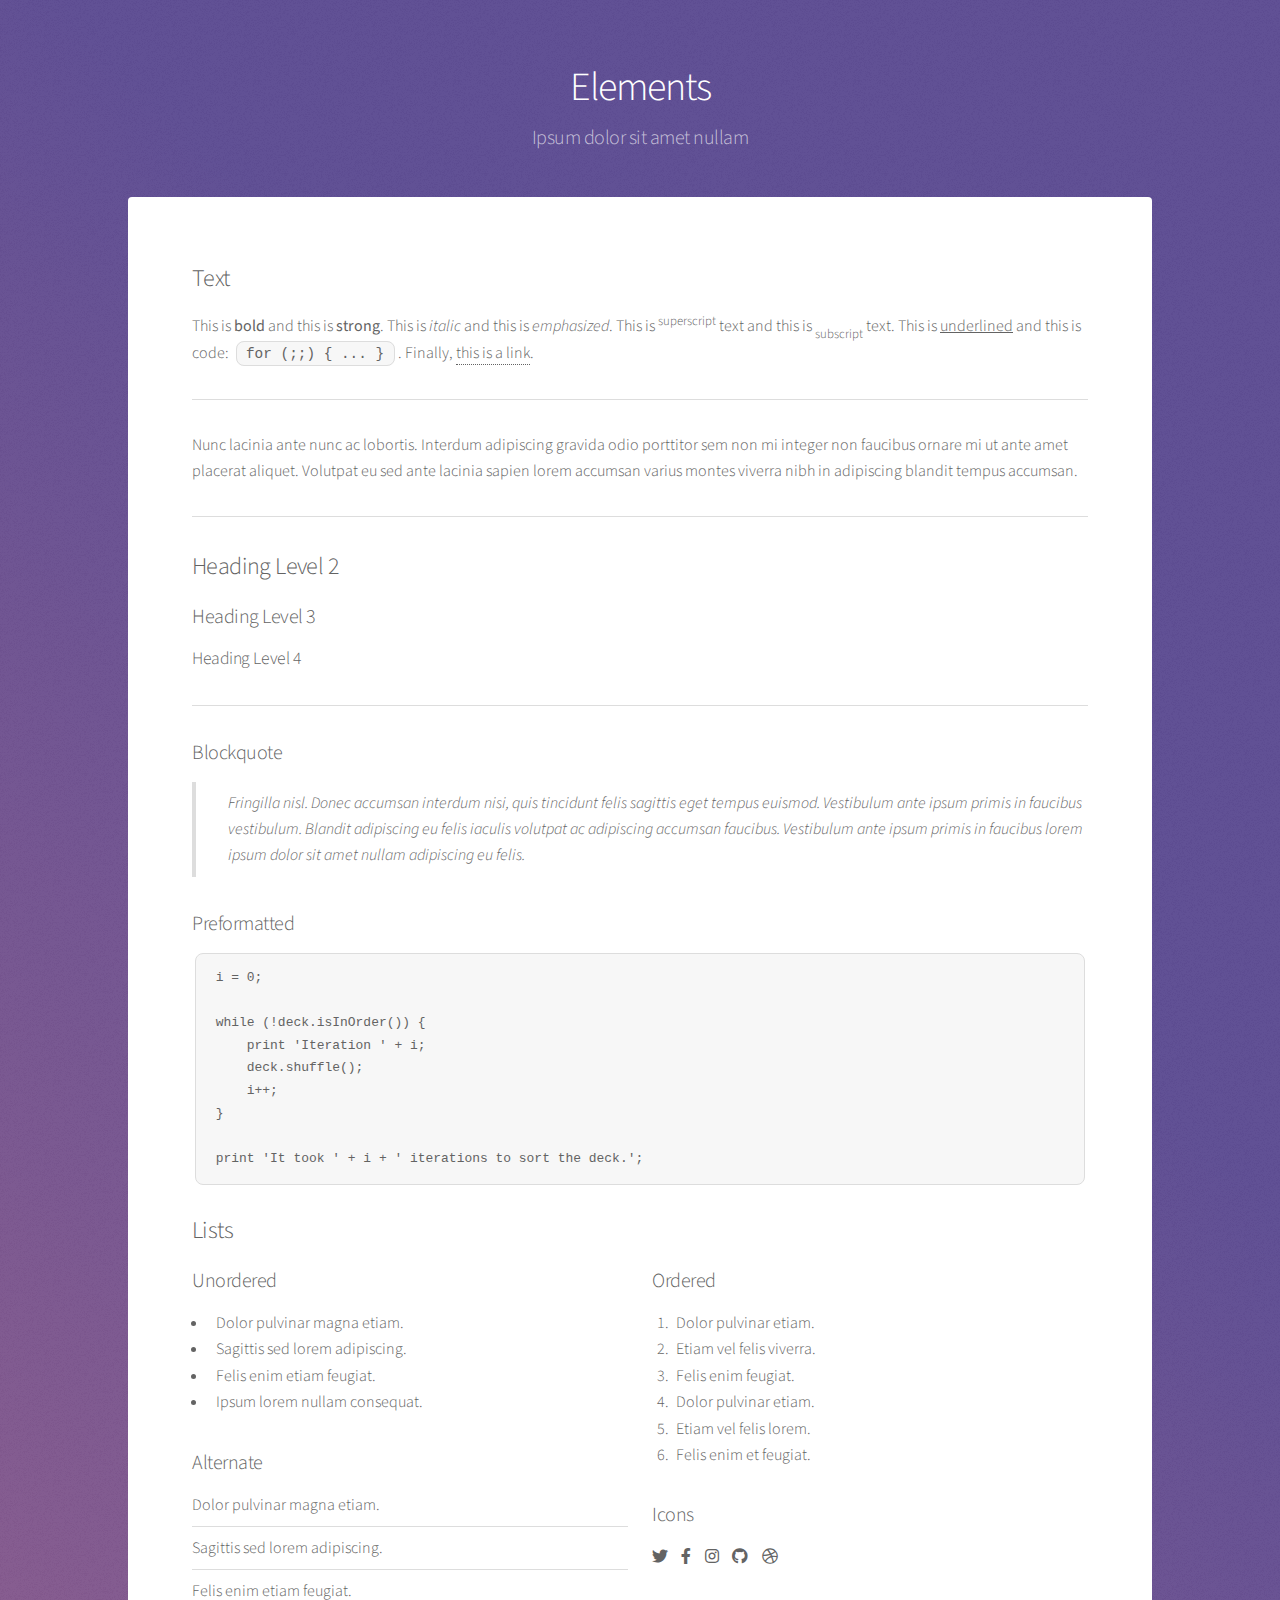
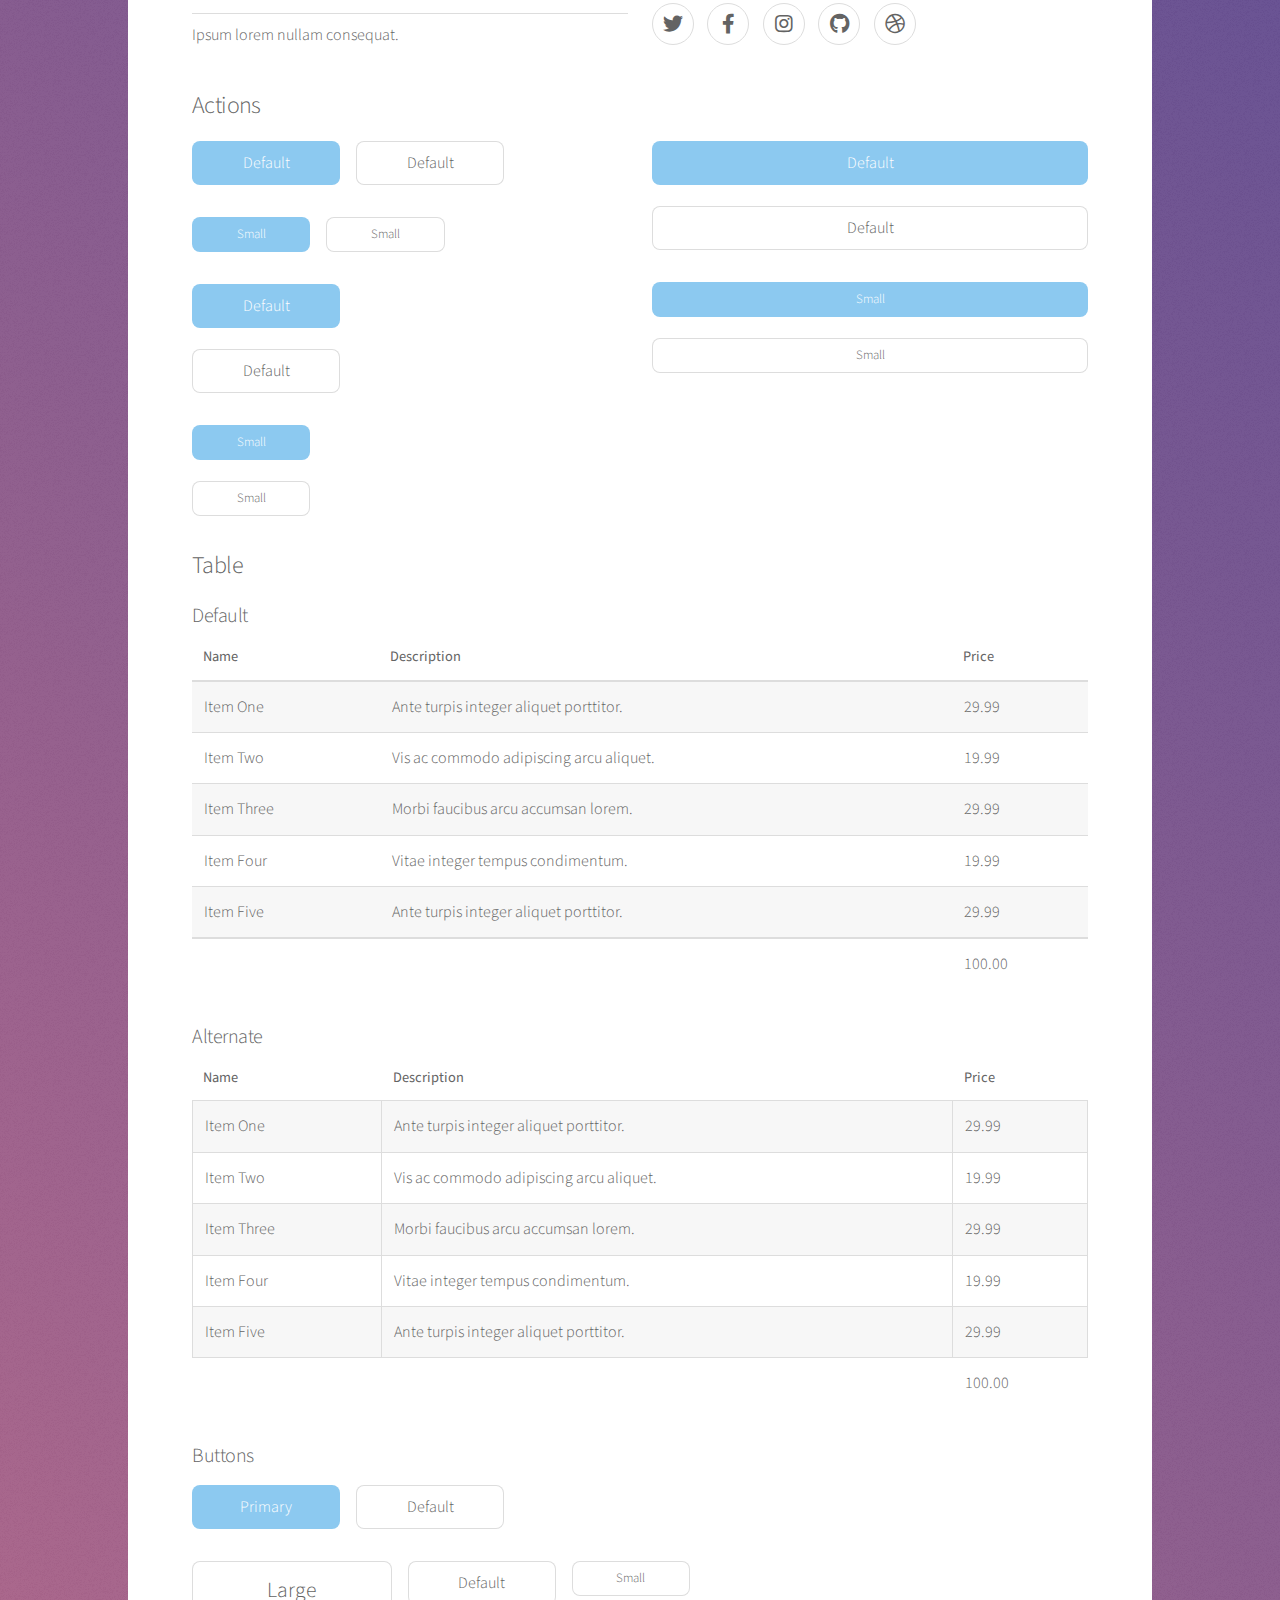
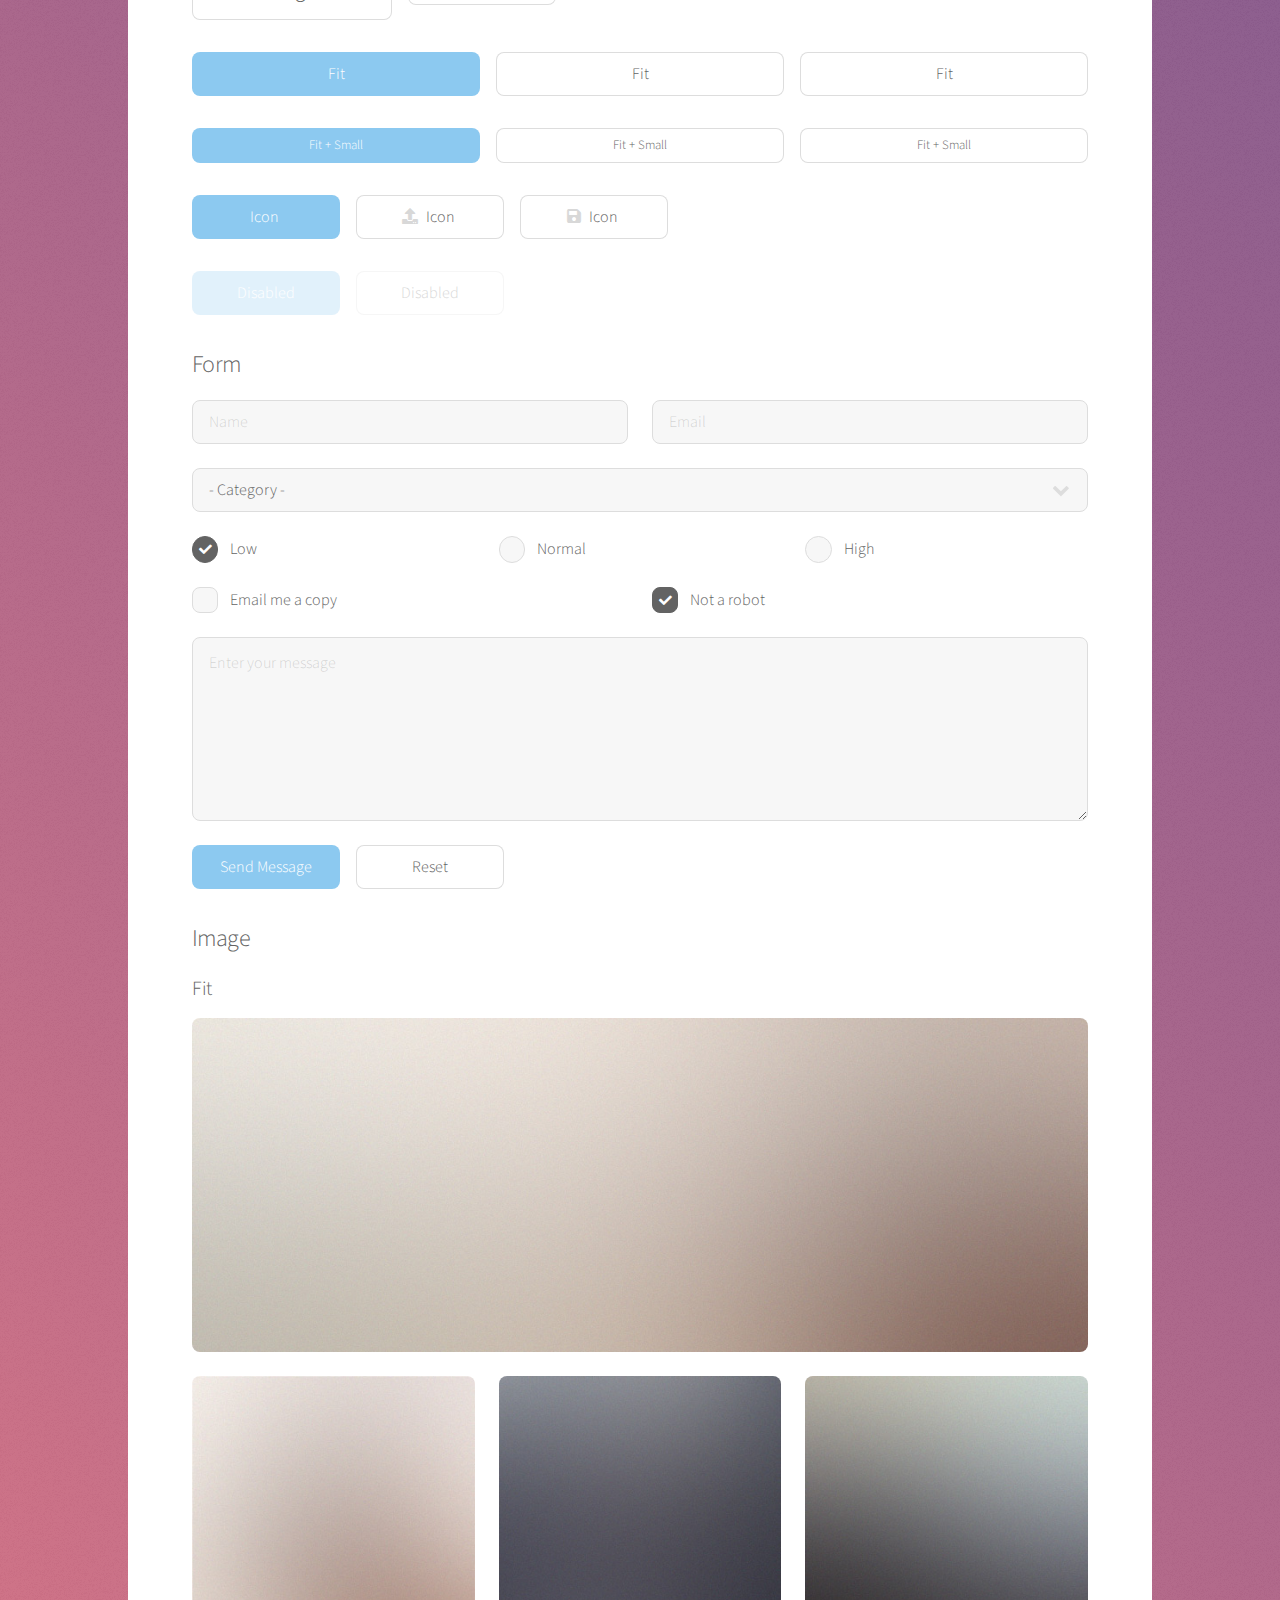
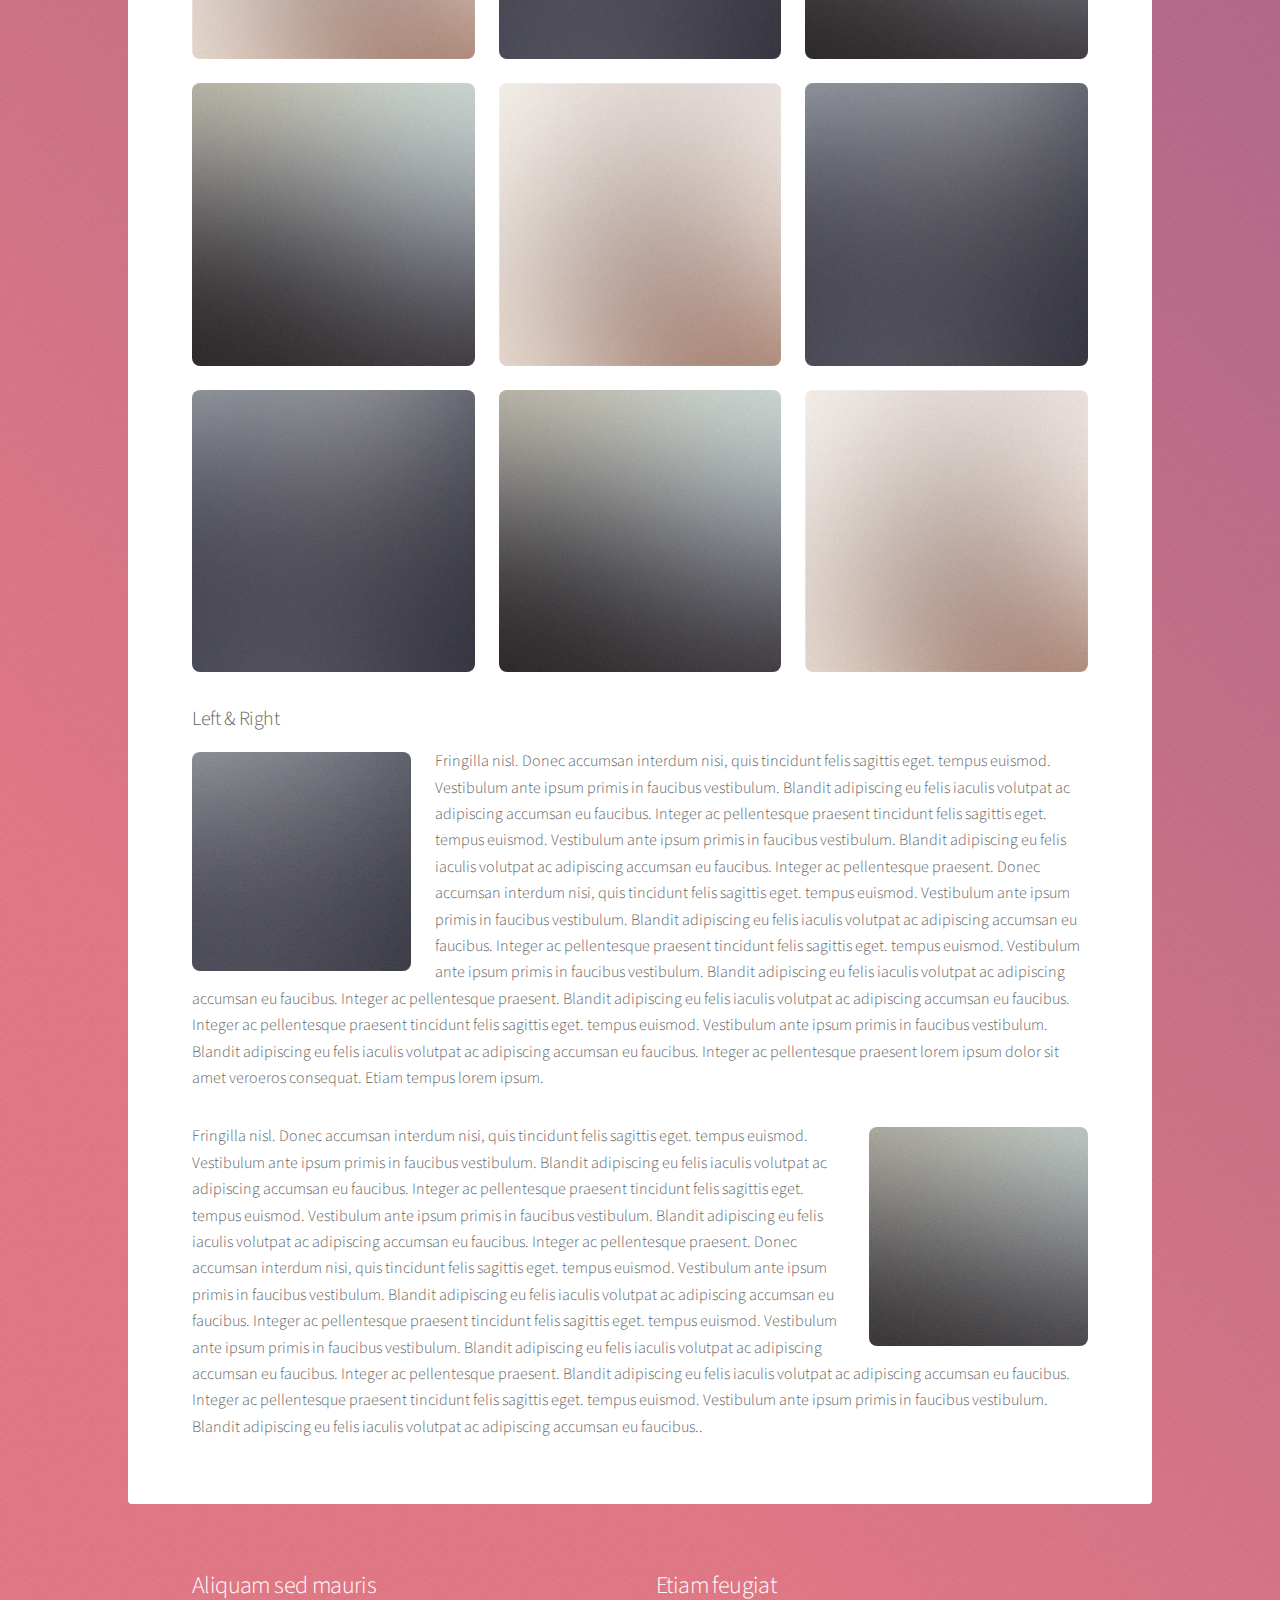
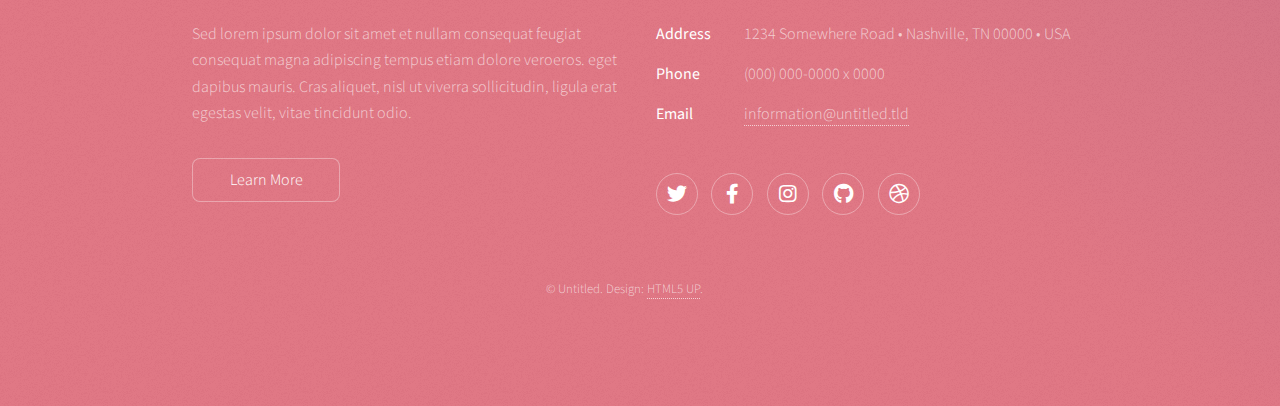
==== elements.html @ 259a8b7b "initial commit" ====
<!DOCTYPE HTML>
<!--
	Stellar by HTML5 UP
	html5up.net | @ajlkn
	Free for personal and commercial use under the CCA 3.0 license (html5up.net/license)
-->
<html>
	<head>
		<title>Elements - Stellar by HTML5 UP</title>
		<meta charset="utf-8" />
		<meta name="viewport" content="width=device-width, initial-scale=1, user-scalable=no" />
		<link rel="stylesheet" href="assets/css/main.css" />
		<noscript><link rel="stylesheet" href="assets/css/noscript.css" /></noscript>
	</head>
	<body class="is-preload">

		<!-- Wrapper -->
			<div id="wrapper">

				<!-- Header -->
					<header id="header">
						<h1>Elements</h1>
						<p>Ipsum dolor sit amet nullam</p>
					</header>

				<!-- Main -->
					<div id="main">

						<!-- Content -->
							<section id="content" class="main">

								<!-- Text -->
									<section>
										<h2>Text</h2>
										<p>This is <b>bold</b> and this is <strong>strong</strong>. This is <i>italic</i> and this is <em>emphasized</em>.
										This is <sup>superscript</sup> text and this is <sub>subscript</sub> text.
										This is <u>underlined</u> and this is code: <code>for (;;) { ... }</code>. Finally, <a href="#">this is a link</a>.</p>
										<hr />
										<p>Nunc lacinia ante nunc ac lobortis. Interdum adipiscing gravida odio porttitor sem non mi integer non faucibus ornare mi ut ante amet placerat aliquet. Volutpat eu sed ante lacinia sapien lorem accumsan varius montes viverra nibh in adipiscing blandit tempus accumsan.</p>
										<hr />
										<h2>Heading Level 2</h2>
										<h3>Heading Level 3</h3>
										<h4>Heading Level 4</h4>
										<hr />
										<h3>Blockquote</h3>
										<blockquote>Fringilla nisl. Donec accumsan interdum nisi, quis tincidunt felis sagittis eget tempus euismod. Vestibulum ante ipsum primis in faucibus vestibulum. Blandit adipiscing eu felis iaculis volutpat ac adipiscing accumsan faucibus. Vestibulum ante ipsum primis in faucibus lorem ipsum dolor sit amet nullam adipiscing eu felis.</blockquote>
										<h3>Preformatted</h3>
										<pre><code>i = 0;

while (!deck.isInOrder()) {
    print 'Iteration ' + i;
    deck.shuffle();
    i++;
}

print 'It took ' + i + ' iterations to sort the deck.';</code></pre>
									</section>

								<!-- Lists -->
									<section>
										<h2>Lists</h2>
										<div class="row">
											<div class="col-6 col-12-medium">
												<h3>Unordered</h3>
												<ul>
													<li>Dolor pulvinar magna etiam.</li>
													<li>Sagittis sed lorem adipiscing.</li>
													<li>Felis enim etiam feugiat.</li>
													<li>Ipsum lorem nullam consequat.</li>
												</ul>
												<h3>Alternate</h3>
												<ul class="alt">
													<li>Dolor pulvinar magna etiam.</li>
													<li>Sagittis sed lorem adipiscing.</li>
													<li>Felis enim etiam feugiat.</li>
													<li>Ipsum lorem nullam consequat.</li>
												</ul>
											</div>
											<div class="col-6 col-12-medium">
												<h3>Ordered</h3>
												<ol>
													<li>Dolor pulvinar etiam.</li>
													<li>Etiam vel felis viverra.</li>
													<li>Felis enim feugiat.</li>
													<li>Dolor pulvinar etiam.</li>
													<li>Etiam vel felis lorem.</li>
													<li>Felis enim et feugiat.</li>
												</ol>
												<h3>Icons</h3>
												<ul class="icons">
													<li><a href="#" class="icon brands fa-twitter"><span class="label">Twitter</span></a></li>
													<li><a href="#" class="icon brands fa-facebook-f"><span class="label">Facebook</span></a></li>
													<li><a href="#" class="icon brands fa-instagram"><span class="label">Instagram</span></a></li>
													<li><a href="#" class="icon brands fa-github"><span class="label">GitHub</span></a></li>
													<li><a href="#" class="icon brands fa-dribbble"><span class="label">Dribbble</span></a></li>
												</ul>
												<ul class="icons">
													<li><a href="#" class="icon brands alt fa-twitter"><span class="label">Twitter</span></a></li>
													<li><a href="#" class="icon brands alt fa-facebook-f"><span class="label">Facebook</span></a></li>
													<li><a href="#" class="icon brands alt fa-instagram"><span class="label">Instagram</span></a></li>
													<li><a href="#" class="icon brands alt fa-github"><span class="label">GitHub</span></a></li>
													<li><a href="#" class="icon brands alt fa-dribbble"><span class="label">Dribbble</span></a></li>
												</ul>
											</div>
										</div>
										<h2>Actions</h2>
										<div class="row">
											<div class="col-6 col-12-medium">
												<ul class="actions">
													<li><a href="#" class="button primary">Default</a></li>
													<li><a href="#" class="button">Default</a></li>
												</ul>
												<ul class="actions small">
													<li><a href="#" class="button primary small">Small</a></li>
													<li><a href="#" class="button small">Small</a></li>
												</ul>
												<ul class="actions stacked">
													<li><a href="#" class="button primary">Default</a></li>
													<li><a href="#" class="button">Default</a></li>
												</ul>
												<ul class="actions stacked">
													<li><a href="#" class="button primary small">Small</a></li>
													<li><a href="#" class="button small">Small</a></li>
												</ul>
											</div>
											<div class="col-6 col-12-medium">
												<ul class="actions stacked">
													<li><a href="#" class="button primary fit">Default</a></li>
													<li><a href="#" class="button fit">Default</a></li>
												</ul>
												<ul class="actions stacked">
													<li><a href="#" class="button primary small fit">Small</a></li>
													<li><a href="#" class="button small fit">Small</a></li>
												</ul>
											</div>
										</div>
									</section>

								<!-- Table -->
									<section>
										<h2>Table</h2>
										<h3>Default</h3>
										<div class="table-wrapper">
											<table>
												<thead>
													<tr>
														<th>Name</th>
														<th>Description</th>
														<th>Price</th>
													</tr>
												</thead>
												<tbody>
													<tr>
														<td>Item One</td>
														<td>Ante turpis integer aliquet porttitor.</td>
														<td>29.99</td>
													</tr>
													<tr>
														<td>Item Two</td>
														<td>Vis ac commodo adipiscing arcu aliquet.</td>
														<td>19.99</td>
													</tr>
													<tr>
														<td>Item Three</td>
														<td> Morbi faucibus arcu accumsan lorem.</td>
														<td>29.99</td>
													</tr>
													<tr>
														<td>Item Four</td>
														<td>Vitae integer tempus condimentum.</td>
														<td>19.99</td>
													</tr>
													<tr>
														<td>Item Five</td>
														<td>Ante turpis integer aliquet porttitor.</td>
														<td>29.99</td>
													</tr>
												</tbody>
												<tfoot>
													<tr>
														<td colspan="2"></td>
														<td>100.00</td>
													</tr>
												</tfoot>
											</table>
										</div>

										<h3>Alternate</h3>
										<div class="table-wrapper">
											<table class="alt">
												<thead>
													<tr>
														<th>Name</th>
														<th>Description</th>
														<th>Price</th>
													</tr>
												</thead>
												<tbody>
													<tr>
														<td>Item One</td>
														<td>Ante turpis integer aliquet porttitor.</td>
														<td>29.99</td>
													</tr>
													<tr>
														<td>Item Two</td>
														<td>Vis ac commodo adipiscing arcu aliquet.</td>
														<td>19.99</td>
													</tr>
													<tr>
														<td>Item Three</td>
														<td> Morbi faucibus arcu accumsan lorem.</td>
														<td>29.99</td>
													</tr>
													<tr>
														<td>Item Four</td>
														<td>Vitae integer tempus condimentum.</td>
														<td>19.99</td>
													</tr>
													<tr>
														<td>Item Five</td>
														<td>Ante turpis integer aliquet porttitor.</td>
														<td>29.99</td>
													</tr>
												</tbody>
												<tfoot>
													<tr>
														<td colspan="2"></td>
														<td>100.00</td>
													</tr>
												</tfoot>
											</table>
										</div>
									</section>

								<!-- Buttons -->
									<section>
										<h3>Buttons</h3>
										<ul class="actions">
											<li><a href="#" class="button primary">Primary</a></li>
											<li><a href="#" class="button">Default</a></li>
										</ul>
										<ul class="actions">
											<li><a href="#" class="button large">Large</a></li>
											<li><a href="#" class="button">Default</a></li>
											<li><a href="#" class="button small">Small</a></li>
										</ul>
										<ul class="actions fit">
											<li><a href="#" class="button primary fit">Fit</a></li>
											<li><a href="#" class="button fit">Fit</a></li>
											<li><a href="#" class="button fit">Fit</a></li>
										</ul>
										<ul class="actions fit small">
											<li><a href="#" class="button primary fit small">Fit + Small</a></li>
											<li><a href="#" class="button fit small">Fit + Small</a></li>
											<li><a href="#" class="button fit small">Fit + Small</a></li>
										</ul>
										<ul class="actions">
											<li><a href="#" class="button primary icon solidfa-download">Icon</a></li>
											<li><a href="#" class="button icon solid fa-upload">Icon</a></li>
											<li><a href="#" class="button icon solid fa-save">Icon</a></li>
										</ul>
										<ul class="actions">
											<li><span class="button primary disabled">Disabled</span></li>
											<li><span class="button disabled">Disabled</span></li>
										</ul>
									</section>

								<!-- Form -->
									<section>
										<h2>Form</h2>
										<form method="post" action="#">
											<div class="row gtr-uniform">
												<div class="col-6 col-12-xsmall">
													<input type="text" name="demo-name" id="demo-name" value="" placeholder="Name" />
												</div>
												<div class="col-6 col-12-xsmall">
													<input type="email" name="demo-email" id="demo-email" value="" placeholder="Email" />
												</div>
												<div class="col-12">
													<select name="demo-category" id="demo-category">
														<option value="">- Category -</option>
														<option value="1">Manufacturing</option>
														<option value="1">Shipping</option>
														<option value="1">Administration</option>
														<option value="1">Human Resources</option>
													</select>
												</div>
												<div class="col-4 col-12-small">
													<input type="radio" id="demo-priority-low" name="demo-priority" checked>
													<label for="demo-priority-low">Low</label>
												</div>
												<div class="col-4 col-12-small">
													<input type="radio" id="demo-priority-normal" name="demo-priority">
													<label for="demo-priority-normal">Normal</label>
												</div>
												<div class="col-4 col-12-small">
													<input type="radio" id="demo-priority-high" name="demo-priority">
													<label for="demo-priority-high">High</label>
												</div>
												<div class="col-6 col-12-small">
													<input type="checkbox" id="demo-copy" name="demo-copy">
													<label for="demo-copy">Email me a copy</label>
												</div>
												<div class="col-6 col-12-small">
													<input type="checkbox" id="demo-human" name="demo-human" checked>
													<label for="demo-human">Not a robot</label>
												</div>
												<div class="col-12">
													<textarea name="demo-message" id="demo-message" placeholder="Enter your message" rows="6"></textarea>
												</div>
												<div class="col-12">
													<ul class="actions">
														<li><input type="submit" value="Send Message" class="primary" /></li>
														<li><input type="reset" value="Reset" /></li>
													</ul>
												</div>
											</div>
										</form>
									</section>

								<!-- Image -->
									<section>
										<h2>Image</h2>
										<h3>Fit</h3>
										<div class="box alt">
											<div class="row gtr-uniform">
												<div class="col-12"><span class="image fit"><img src="images/pic04.jpg" alt="" /></span></div>
												<div class="col-4"><span class="image fit"><img src="images/pic01.jpg" alt="" /></span></div>
												<div class="col-4"><span class="image fit"><img src="images/pic02.jpg" alt="" /></span></div>
												<div class="col-4"><span class="image fit"><img src="images/pic03.jpg" alt="" /></span></div>
												<div class="col-4"><span class="image fit"><img src="images/pic03.jpg" alt="" /></span></div>
												<div class="col-4"><span class="image fit"><img src="images/pic01.jpg" alt="" /></span></div>
												<div class="col-4"><span class="image fit"><img src="images/pic02.jpg" alt="" /></span></div>
												<div class="col-4"><span class="image fit"><img src="images/pic02.jpg" alt="" /></span></div>
												<div class="col-4"><span class="image fit"><img src="images/pic03.jpg" alt="" /></span></div>
												<div class="col-4"><span class="image fit"><img src="images/pic01.jpg" alt="" /></span></div>
											</div>
										</div>
										<h3>Left &amp; Right</h3>
										<p><span class="image left"><img src="images/pic05.jpg" alt="" /></span>Fringilla nisl. Donec accumsan interdum nisi, quis tincidunt felis sagittis eget. tempus euismod. Vestibulum ante ipsum primis in faucibus vestibulum. Blandit adipiscing eu felis iaculis volutpat ac adipiscing accumsan eu faucibus. Integer ac pellentesque praesent tincidunt felis sagittis eget. tempus euismod. Vestibulum ante ipsum primis in faucibus vestibulum. Blandit adipiscing eu felis iaculis volutpat ac adipiscing accumsan eu faucibus. Integer ac pellentesque praesent. Donec accumsan interdum nisi, quis tincidunt felis sagittis eget. tempus euismod. Vestibulum ante ipsum primis in faucibus vestibulum. Blandit adipiscing eu felis iaculis volutpat ac adipiscing accumsan eu faucibus. Integer ac pellentesque praesent tincidunt felis sagittis eget. tempus euismod. Vestibulum ante ipsum primis in faucibus vestibulum. Blandit adipiscing eu felis iaculis volutpat ac adipiscing accumsan eu faucibus. Integer ac pellentesque praesent. Blandit adipiscing eu felis iaculis volutpat ac adipiscing accumsan eu faucibus. Integer ac pellentesque praesent tincidunt felis sagittis eget. tempus euismod. Vestibulum ante ipsum primis in faucibus vestibulum. Blandit adipiscing eu felis iaculis volutpat ac adipiscing accumsan eu faucibus. Integer ac pellentesque praesent lorem ipsum dolor sit amet veroeros consequat. Etiam tempus lorem ipsum.</p>
										<p><span class="image right"><img src="images/pic06.jpg" alt="" /></span>Fringilla nisl. Donec accumsan interdum nisi, quis tincidunt felis sagittis eget. tempus euismod. Vestibulum ante ipsum primis in faucibus vestibulum. Blandit adipiscing eu felis iaculis volutpat ac adipiscing accumsan eu faucibus. Integer ac pellentesque praesent tincidunt felis sagittis eget. tempus euismod. Vestibulum ante ipsum primis in faucibus vestibulum. Blandit adipiscing eu felis iaculis volutpat ac adipiscing accumsan eu faucibus. Integer ac pellentesque praesent. Donec accumsan interdum nisi, quis tincidunt felis sagittis eget. tempus euismod. Vestibulum ante ipsum primis in faucibus vestibulum. Blandit adipiscing eu felis iaculis volutpat ac adipiscing accumsan eu faucibus. Integer ac pellentesque praesent tincidunt felis sagittis eget. tempus euismod. Vestibulum ante ipsum primis in faucibus vestibulum. Blandit adipiscing eu felis iaculis volutpat ac adipiscing accumsan eu faucibus. Integer ac pellentesque praesent. Blandit adipiscing eu felis iaculis volutpat ac adipiscing accumsan eu faucibus. Integer ac pellentesque praesent tincidunt felis sagittis eget. tempus euismod. Vestibulum ante ipsum primis in faucibus vestibulum. Blandit adipiscing eu felis iaculis volutpat ac adipiscing accumsan eu faucibus..</p>
									</section>

							</section>

					</div>

				<!-- Footer -->
					<footer id="footer">
						<section>
							<h2>Aliquam sed mauris</h2>
							<p>Sed lorem ipsum dolor sit amet et nullam consequat feugiat consequat magna adipiscing tempus etiam dolore veroeros. eget dapibus mauris. Cras aliquet, nisl ut viverra sollicitudin, ligula erat egestas velit, vitae tincidunt odio.</p>
							<ul class="actions">
								<li><a href="#" class="button">Learn More</a></li>
							</ul>
						</section>
						<section>
							<h2>Etiam feugiat</h2>
							<dl class="alt">
								<dt>Address</dt>
								<dd>1234 Somewhere Road &bull; Nashville, TN 00000 &bull; USA</dd>
								<dt>Phone</dt>
								<dd>(000) 000-0000 x 0000</dd>
								<dt>Email</dt>
								<dd><a href="#">information@untitled.tld</a></dd>
							</dl>
							<ul class="icons">
								<li><a href="#" class="icon brands fa-twitter alt"><span class="label">Twitter</span></a></li>
								<li><a href="#" class="icon brands fa-facebook-f alt"><span class="label">Facebook</span></a></li>
								<li><a href="#" class="icon brands fa-instagram alt"><span class="label">Instagram</span></a></li>
								<li><a href="#" class="icon brands fa-github alt"><span class="label">GitHub</span></a></li>
								<li><a href="#" class="icon brands fa-dribbble alt"><span class="label">Dribbble</span></a></li>
							</ul>
						</section>
						<p class="copyright">&copy; Untitled. Design: <a href="https://html5up.net">HTML5 UP</a>.</p>
					</footer>

			</div>

		<!-- Scripts -->
			<script src="assets/js/jquery.min.js"></script>
			<script src="assets/js/jquery.scrollex.min.js"></script>
			<script src="assets/js/jquery.scrolly.min.js"></script>
			<script src="assets/js/browser.min.js"></script>
			<script src="assets/js/breakpoints.min.js"></script>
			<script src="assets/js/util.js"></script>
			<script src="assets/js/main.js"></script>

	</body>
</html>
---- assets/css/main.css ----
@import url(fontawesome-all.min.css);
@import 'https://fonts.googleapis.com/css?family=Source+Sans+Pro:300,400';

/*
	Stellar by HTML5 UP
	html5up.net | @ajlkn
	Free for personal and commercial use under the CCA 3.0 license (html5up.net/license)
*/

html, body, div, span, applet, object,
iframe, h1, h2, h3, h4, h5, h6, p, blockquote,
pre, a, abbr, acronym, address, big, cite,
code, del, dfn, em, img, ins, kbd, q, s, samp,
small, strike, strong, sub, sup, tt, var, b,
u, i, center, dl, dt, dd, ol, ul, li, fieldset,
form, label, legend, table, caption, tbody,
tfoot, thead, tr, th, td, article, aside,
canvas, details, embed, figure, figcaption,
footer, header, hgroup, menu, nav, output, ruby,
section, summary, time, mark, audio, video {
	margin: 0;
	padding: 0;
	border: 0;
	font-size: 100%;
	font: inherit;
	vertical-align: baseline;}

article, aside, details, figcaption, figure,
footer, header, hgroup, menu, nav, section {
	display: block;}

body {
	line-height: 1;
}

ol, ul {
	list-style: none;
}

blockquote, q {
	quotes: none;
}

	blockquote:before, blockquote:after, q:before, q:after {
		content: '';
		content: none;
	}

table {
	border-collapse: collapse;
	border-spacing: 0;
}

body {
	-webkit-text-size-adjust: none;
}

mark {
	background-color: transparent;
	color: inherit;
}

input::-moz-focus-inner {
	border: 0;
	padding: 0;
}

input, select, textarea {
	-moz-appearance: none;
	-webkit-appearance: none;
	-ms-appearance: none;
	appearance: none;
}

/* Basic */

	@-ms-viewport {
		width: device-width;
	}

	body {
		-ms-overflow-style: scrollbar;
	}

	@media screen and (max-width: 480px) {

		html, body {
			min-width: 320px;
		}

	}

	html {
		box-sizing: border-box;
	}

	*, *:before, *:after {
		box-sizing: inherit;
	}

	body {
		background-color: #935d8c;
		background-image: url("images/overlay.png"), -moz-linear-gradient(45deg, #e37682 15%, #5f4d93 85%);
		background-image: url("images/overlay.png"), -webkit-linear-gradient(45deg, #e37682 15%, #5f4d93 85%);
		background-image: url("images/overlay.png"), -ms-linear-gradient(45deg, #e37682 15%, #5f4d93 85%);
		background-image: url("images/overlay.png"), linear-gradient(45deg, #e37682 15%, #5f4d93 85%);
	}

		body.is-preload *, body.is-preload *:before, body.is-preload *:after {
			-moz-animation: none !important;
			-webkit-animation: none !important;
			-ms-animation: none !important;
			animation: none !important;
			-moz-transition: none !important;
			-webkit-transition: none !important;
			-ms-transition: none !important;
			transition: none !important;
		}

/* Type */

	body {
		background-color: #935d8c;
		color: rgba(255, 255, 255, 0.65);
	}

	body, input, select, textarea {
		font-family: "Source Sans Pro", Helvetica, sans-serif;
		font-size: 17pt;
		font-weight: 300;
		line-height: 1.65;
	}

		@media screen and (max-width: 1680px) {

			body, input, select, textarea {
				font-size: 14pt;
			}

		}

		@media screen and (max-width: 1280px) {

			body, input, select, textarea {
				font-size: 12pt;
			}

		}

		@media screen and (max-width: 360px) {

			body, input, select, textarea {
				font-size: 11pt;
			}

		}

	a {
		-moz-transition: color 0.2s ease, border-bottom 0.2s ease;
		-webkit-transition: color 0.2s ease, border-bottom 0.2s ease;
		-ms-transition: color 0.2s ease, border-bottom 0.2s ease;
		transition: color 0.2s ease, border-bottom 0.2s ease;
		text-decoration: none;
		border-bottom: dotted 1px;
		color: inherit;
	}

		a:hover {
			border-bottom-color: transparent;
		}

	strong, b {
		font-weight: 400;
	}

	em, i {
		font-style: italic;
	}

	p {
		margin: 0 0 2em 0;
	}

		p.content {
			-moz-columns: 20em 2;
			-webkit-columns: 20em 2;
			-ms-columns: 20em 2;
			columns: 20em 2;
			-moz-column-gap: 2em;
			-webkit-column-gap: 2em;
			-ms-column-gap: 2em;
			column-gap: 2em;
			text-align: justify;
		}

	h1, h2, h3, h4, h5, h6 {
		font-weight: 300;
		line-height: 1.5;
		margin: 0 0 0.7em 0;
		letter-spacing: -0.025em;
	}

		h1 a, h2 a, h3 a, h4 a, h5 a, h6 a {
			color: inherit;
			text-decoration: none;
		}

	h1 {
		font-size: 2.5em;
		line-height: 1.2;
	}

	h2 {
		font-size: 1.5em;
	}

	h3 {
		font-size: 1.25em;
	}

	h4 {
		font-size: 1.1em;
	}

	h5 {
		font-size: 0.9em;
	}

	h6 {
		font-size: 0.7em;
	}

	@media screen and (max-width: 736px) {

		h1 {
			font-size: 2em;
		}

	}

	sub {
		font-size: 0.8em;
		position: relative;
		top: 0.5em;
	}

	sup {
		font-size: 0.8em;
		position: relative;
		top: -0.5em;
	}

	blockquote {
		border-left: solid 4px;
		font-style: italic;
		margin: 0 0 2em 0;
		padding: 0.5em 0 0.5em 2em;
	}

	code {
		border-radius: 8px;
		border: solid 1px;
		font-family: "Courier New", monospace;
		font-size: 0.9em;
		margin: 0 0.25em;
		padding: 0.25em 0.65em;
	}

	pre {
		-webkit-overflow-scrolling: touch;
		font-family: "Courier New", monospace;
		font-size: 0.9em;
		margin: 0 0 2em 0;
	}

		pre code {
			display: block;
			line-height: 1.75;
			padding: 1em 1.5em;
			overflow-x: auto;
		}

	hr {
		border: 0;
		border-bottom: solid 1px;
		margin: 2em 0;
	}

		hr.major {
			margin: 3em 0;
		}

	.align-left {
		text-align: left;
	}

	.align-center {
		text-align: center;
	}

	.align-right {
		text-align: right;
	}

	input, select, textarea {
		color: #ffffff;
	}

	a:hover {
		color: #ffffff;
	}

	strong, b {
		color: #ffffff;
	}

	h1, h2, h3, h4, h5, h6 {
		color: #ffffff;
	}

	blockquote {
		border-left-color: rgba(255, 255, 255, 0.35);
	}

	code {
		background: rgba(255, 255, 255, 0.075);
		border-color: rgba(255, 255, 255, 0.35);
	}

	hr {
		border-bottom-color: rgba(255, 255, 255, 0.35);
	}

/* Row */

	.row {
		display: flex;
		flex-wrap: wrap;
		box-sizing: border-box;
		align-items: stretch;
	}

		.row > * {
			box-sizing: border-box;
		}

		.row.gtr-uniform > * > :last-child {
			margin-bottom: 0;
		}

		.row.aln-left {
			justify-content: flex-start;
		}

		.row.aln-center {
			justify-content: center;
		}

		.row.aln-right {
			justify-content: flex-end;
		}

		.row.aln-top {
			align-items: flex-start;
		}

		.row.aln-middle {
			align-items: center;
		}

		.row.aln-bottom {
			align-items: flex-end;
		}

		.row > .imp {
			order: -1;
		}

		.row > .col-1 {
			width: 8.33333%;
		}

		.row > .off-1 {
			margin-left: 8.33333%;
		}

		.row > .col-2 {
			width: 16.66667%;
		}

		.row > .off-2 {
			margin-left: 16.66667%;
		}

		.row > .col-3 {
			width: 25%;
		}

		.row > .off-3 {
			margin-left: 25%;
		}

		.row > .col-4 {
			width: 33.33333%;
		}

		.row > .off-4 {
			margin-left: 33.33333%;
		}

		.row > .col-5 {
			width: 41.66667%;
		}

		.row > .off-5 {
			margin-left: 41.66667%;
		}

		.row > .col-6 {
			width: 50%;
		}

		.row > .off-6 {
			margin-left: 50%;
		}

		.row > .col-7 {
			width: 58.33333%;
		}

		.row > .off-7 {
			margin-left: 58.33333%;
		}

		.row > .col-8 {
			width: 66.66667%;
		}

		.row > .off-8 {
			margin-left: 66.66667%;
		}

		.row > .col-9 {
			width: 75%;
		}

		.row > .off-9 {
			margin-left: 75%;
		}

		.row > .col-10 {
			width: 83.33333%;
		}

		.row > .off-10 {
			margin-left: 83.33333%;
		}

		.row > .col-11 {
			width: 91.66667%;
		}

		.row > .off-11 {
			margin-left: 91.66667%;
		}

		.row > .col-12 {
			width: 100%;
		}

		.row > .off-12 {
			margin-left: 100%;
		}

		.row.gtr-0 {
			margin-top: 0;
			margin-left: 0em;
		}

			.row.gtr-0 > * {
				padding: 0 0 0 0em;
			}

			.row.gtr-0.gtr-uniform {
				margin-top: 0em;
			}

				.row.gtr-0.gtr-uniform > * {
					padding-top: 0em;
				}

		.row.gtr-25 {
			margin-top: 0;
			margin-left: -0.375em;
		}

			.row.gtr-25 > * {
				padding: 0 0 0 0.375em;
			}

			.row.gtr-25.gtr-uniform {
				margin-top: -0.375em;
			}

				.row.gtr-25.gtr-uniform > * {
					padding-top: 0.375em;
				}

		.row.gtr-50 {
			margin-top: 0;
			margin-left: -0.75em;
		}

			.row.gtr-50 > * {
				padding: 0 0 0 0.75em;
			}

			.row.gtr-50.gtr-uniform {
				margin-top: -0.75em;
			}

				.row.gtr-50.gtr-uniform > * {
					padding-top: 0.75em;
				}

		.row {
			margin-top: 0;
			margin-left: -1.5em;
		}

			.row > * {
				padding: 0 0 0 1.5em;
			}

			.row.gtr-uniform {
				margin-top: -1.5em;
			}

				.row.gtr-uniform > * {
					padding-top: 1.5em;
				}

		.row.gtr-150 {
			margin-top: 0;
			margin-left: -2.25em;
		}

			.row.gtr-150 > * {
				padding: 0 0 0 2.25em;
			}

			.row.gtr-150.gtr-uniform {
				margin-top: -2.25em;
			}

				.row.gtr-150.gtr-uniform > * {
					padding-top: 2.25em;
				}

		.row.gtr-200 {
			margin-top: 0;
			margin-left: -3em;
		}

			.row.gtr-200 > * {
				padding: 0 0 0 3em;
			}

			.row.gtr-200.gtr-uniform {
				margin-top: -3em;
			}

				.row.gtr-200.gtr-uniform > * {
					padding-top: 3em;
				}

		@media screen and (max-width: 1680px) {

			.row {
				display: flex;
				flex-wrap: wrap;
				box-sizing: border-box;
				align-items: stretch;
			}

				.row > * {
					box-sizing: border-box;
				}

				.row.gtr-uniform > * > :last-child {
					margin-bottom: 0;
				}

				.row.aln-left {
					justify-content: flex-start;
				}

				.row.aln-center {
					justify-content: center;
				}

				.row.aln-right {
					justify-content: flex-end;
				}

				.row.aln-top {
					align-items: flex-start;
				}

				.row.aln-middle {
					align-items: center;
				}

				.row.aln-bottom {
					align-items: flex-end;
				}

				.row > .imp-xlarge {
					order: -1;
				}

				.row > .col-1-xlarge {
					width: 8.33333%;
				}

				.row > .off-1-xlarge {
					margin-left: 8.33333%;
				}

				.row > .col-2-xlarge {
					width: 16.66667%;
				}

				.row > .off-2-xlarge {
					margin-left: 16.66667%;
				}

				.row > .col-3-xlarge {
					width: 25%;
				}

				.row > .off-3-xlarge {
					margin-left: 25%;
				}

				.row > .col-4-xlarge {
					width: 33.33333%;
				}

				.row > .off-4-xlarge {
					margin-left: 33.33333%;
				}

				.row > .col-5-xlarge {
					width: 41.66667%;
				}

				.row > .off-5-xlarge {
					margin-left: 41.66667%;
				}

				.row > .col-6-xlarge {
					width: 50%;
				}

				.row > .off-6-xlarge {
					margin-left: 50%;
				}

				.row > .col-7-xlarge {
					width: 58.33333%;
				}

				.row > .off-7-xlarge {
					margin-left: 58.33333%;
				}

				.row > .col-8-xlarge {
					width: 66.66667%;
				}

				.row > .off-8-xlarge {
					margin-left: 66.66667%;
				}

				.row > .col-9-xlarge {
					width: 75%;
				}

				.row > .off-9-xlarge {
					margin-left: 75%;
				}

				.row > .col-10-xlarge {
					width: 83.33333%;
				}

				.row > .off-10-xlarge {
					margin-left: 83.33333%;
				}

				.row > .col-11-xlarge {
					width: 91.66667%;
				}

				.row > .off-11-xlarge {
					margin-left: 91.66667%;
				}

				.row > .col-12-xlarge {
					width: 100%;
				}

				.row > .off-12-xlarge {
					margin-left: 100%;
				}

				.row.gtr-0 {
					margin-top: 0;
					margin-left: 0em;
				}

					.row.gtr-0 > * {
						padding: 0 0 0 0em;
					}

					.row.gtr-0.gtr-uniform {
						margin-top: 0em;
					}

						.row.gtr-0.gtr-uniform > * {
							padding-top: 0em;
						}

				.row.gtr-25 {
					margin-top: 0;
					margin-left: -0.375em;
				}

					.row.gtr-25 > * {
						padding: 0 0 0 0.375em;
					}

					.row.gtr-25.gtr-uniform {
						margin-top: -0.375em;
					}

						.row.gtr-25.gtr-uniform > * {
							padding-top: 0.375em;
						}

				.row.gtr-50 {
					margin-top: 0;
					margin-left: -0.75em;
				}

					.row.gtr-50 > * {
						padding: 0 0 0 0.75em;
					}

					.row.gtr-50.gtr-uniform {
						margin-top: -0.75em;
					}

						.row.gtr-50.gtr-uniform > * {
							padding-top: 0.75em;
						}

				.row {
					margin-top: 0;
					margin-left: -1.5em;
				}

					.row > * {
						padding: 0 0 0 1.5em;
					}

					.row.gtr-uniform {
						margin-top: -1.5em;
					}

						.row.gtr-uniform > * {
							padding-top: 1.5em;
						}

				.row.gtr-150 {
					margin-top: 0;
					margin-left: -2.25em;
				}

					.row.gtr-150 > * {
						padding: 0 0 0 2.25em;
					}

					.row.gtr-150.gtr-uniform {
						margin-top: -2.25em;
					}

						.row.gtr-150.gtr-uniform > * {
							padding-top: 2.25em;
						}

				.row.gtr-200 {
					margin-top: 0;
					margin-left: -3em;
				}

					.row.gtr-200 > * {
						padding: 0 0 0 3em;
					}

					.row.gtr-200.gtr-uniform {
						margin-top: -3em;
					}

						.row.gtr-200.gtr-uniform > * {
							padding-top: 3em;
						}

		}

		@media screen and (max-width: 1280px) {

			.row {
				display: flex;
				flex-wrap: wrap;
				box-sizing: border-box;
				align-items: stretch;
			}

				.row > * {
					box-sizing: border-box;
				}

				.row.gtr-uniform > * > :last-child {
					margin-bottom: 0;
				}

				.row.aln-left {
					justify-content: flex-start;
				}

				.row.aln-center {
					justify-content: center;
				}

				.row.aln-right {
					justify-content: flex-end;
				}

				.row.aln-top {
					align-items: flex-start;
				}

				.row.aln-middle {
					align-items: center;
				}

				.row.aln-bottom {
					align-items: flex-end;
				}

				.row > .imp-large {
					order: -1;
				}

				.row > .col-1-large {
					width: 8.33333%;
				}

				.row > .off-1-large {
					margin-left: 8.33333%;
				}

				.row > .col-2-large {
					width: 16.66667%;
				}

				.row > .off-2-large {
					margin-left: 16.66667%;
				}

				.row > .col-3-large {
					width: 25%;
				}

				.row > .off-3-large {
					margin-left: 25%;
				}

				.row > .col-4-large {
					width: 33.33333%;
				}

				.row > .off-4-large {
					margin-left: 33.33333%;
				}

				.row > .col-5-large {
					width: 41.66667%;
				}

				.row > .off-5-large {
					margin-left: 41.66667%;
				}

				.row > .col-6-large {
					width: 50%;
				}

				.row > .off-6-large {
					margin-left: 50%;
				}

				.row > .col-7-large {
					width: 58.33333%;
				}

				.row > .off-7-large {
					margin-left: 58.33333%;
				}

				.row > .col-8-large {
					width: 66.66667%;
				}

				.row > .off-8-large {
					margin-left: 66.66667%;
				}

				.row > .col-9-large {
					width: 75%;
				}

				.row > .off-9-large {
					margin-left: 75%;
				}

				.row > .col-10-large {
					width: 83.33333%;
				}

				.row > .off-10-large {
					margin-left: 83.33333%;
				}

				.row > .col-11-large {
					width: 91.66667%;
				}

				.row > .off-11-large {
					margin-left: 91.66667%;
				}

				.row > .col-12-large {
					width: 100%;
				}

				.row > .off-12-large {
					margin-left: 100%;
				}

				.row.gtr-0 {
					margin-top: 0;
					margin-left: 0em;
				}

					.row.gtr-0 > * {
						padding: 0 0 0 0em;
					}

					.row.gtr-0.gtr-uniform {
						margin-top: 0em;
					}

						.row.gtr-0.gtr-uniform > * {
							padding-top: 0em;
						}

				.row.gtr-25 {
					margin-top: 0;
					margin-left: -0.375em;
				}

					.row.gtr-25 > * {
						padding: 0 0 0 0.375em;
					}

					.row.gtr-25.gtr-uniform {
						margin-top: -0.375em;
					}

						.row.gtr-25.gtr-uniform > * {
							padding-top: 0.375em;
						}

				.row.gtr-50 {
					margin-top: 0;
					margin-left: -0.75em;
				}

					.row.gtr-50 > * {
						padding: 0 0 0 0.75em;
					}

					.row.gtr-50.gtr-uniform {
						margin-top: -0.75em;
					}

						.row.gtr-50.gtr-uniform > * {
							padding-top: 0.75em;
						}

				.row {
					margin-top: 0;
					margin-left: -1.5em;
				}

					.row > * {
						padding: 0 0 0 1.5em;
					}

					.row.gtr-uniform {
						margin-top: -1.5em;
					}

						.row.gtr-uniform > * {
							padding-top: 1.5em;
						}

				.row.gtr-150 {
					margin-top: 0;
					margin-left: -2.25em;
				}

					.row.gtr-150 > * {
						padding: 0 0 0 2.25em;
					}

					.row.gtr-150.gtr-uniform {
						margin-top: -2.25em;
					}

						.row.gtr-150.gtr-uniform > * {
							padding-top: 2.25em;
						}

				.row.gtr-200 {
					margin-top: 0;
					margin-left: -3em;
				}

					.row.gtr-200 > * {
						padding: 0 0 0 3em;
					}

					.row.gtr-200.gtr-uniform {
						margin-top: -3em;
					}

						.row.gtr-200.gtr-uniform > * {
							padding-top: 3em;
						}

		}

		@media screen and (max-width: 980px) {

			.row {
				display: flex;
				flex-wrap: wrap;
				box-sizing: border-box;
				align-items: stretch;
			}

				.row > * {
					box-sizing: border-box;
				}

				.row.gtr-uniform > * > :last-child {
					margin-bottom: 0;
				}

				.row.aln-left {
					justify-content: flex-start;
				}

				.row.aln-center {
					justify-content: center;
				}

				.row.aln-right {
					justify-content: flex-end;
				}

				.row.aln-top {
					align-items: flex-start;
				}

				.row.aln-middle {
					align-items: center;
				}

				.row.aln-bottom {
					align-items: flex-end;
				}

				.row > .imp-medium {
					order: -1;
				}

				.row > .col-1-medium {
					width: 8.33333%;
				}

				.row > .off-1-medium {
					margin-left: 8.33333%;
				}

				.row > .col-2-medium {
					width: 16.66667%;
				}

				.row > .off-2-medium {
					margin-left: 16.66667%;
				}

				.row > .col-3-medium {
					width: 25%;
				}

				.row > .off-3-medium {
					margin-left: 25%;
				}

				.row > .col-4-medium {
					width: 33.33333%;
				}

				.row > .off-4-medium {
					margin-left: 33.33333%;
				}

				.row > .col-5-medium {
					width: 41.66667%;
				}

				.row > .off-5-medium {
					margin-left: 41.66667%;
				}

				.row > .col-6-medium {
					width: 50%;
				}

				.row > .off-6-medium {
					margin-left: 50%;
				}

				.row > .col-7-medium {
					width: 58.33333%;
				}

				.row > .off-7-medium {
					margin-left: 58.33333%;
				}

				.row > .col-8-medium {
					width: 66.66667%;
				}

				.row > .off-8-medium {
					margin-left: 66.66667%;
				}

				.row > .col-9-medium {
					width: 75%;
				}

				.row > .off-9-medium {
					margin-left: 75%;
				}

				.row > .col-10-medium {
					width: 83.33333%;
				}

				.row > .off-10-medium {
					margin-left: 83.33333%;
				}

				.row > .col-11-medium {
					width: 91.66667%;
				}

				.row > .off-11-medium {
					margin-left: 91.66667%;
				}

				.row > .col-12-medium {
					width: 100%;
				}

				.row > .off-12-medium {
					margin-left: 100%;
				}

				.row.gtr-0 {
					margin-top: 0;
					margin-left: 0em;
				}

					.row.gtr-0 > * {
						padding: 0 0 0 0em;
					}

					.row.gtr-0.gtr-uniform {
						margin-top: 0em;
					}

						.row.gtr-0.gtr-uniform > * {
							padding-top: 0em;
						}

				.row.gtr-25 {
					margin-top: 0;
					margin-left: -0.375em;
				}

					.row.gtr-25 > * {
						padding: 0 0 0 0.375em;
					}

					.row.gtr-25.gtr-uniform {
						margin-top: -0.375em;
					}

						.row.gtr-25.gtr-uniform > * {
							padding-top: 0.375em;
						}

				.row.gtr-50 {
					margin-top: 0;
					margin-left: -0.75em;
				}

					.row.gtr-50 > * {
						padding: 0 0 0 0.75em;
					}

					.row.gtr-50.gtr-uniform {
						margin-top: -0.75em;
					}

						.row.gtr-50.gtr-uniform > * {
							padding-top: 0.75em;
						}

				.row {
					margin-top: 0;
					margin-left: -1.5em;
				}

					.row > * {
						padding: 0 0 0 1.5em;
					}

					.row.gtr-uniform {
						margin-top: -1.5em;
					}

						.row.gtr-uniform > * {
							padding-top: 1.5em;
						}

				.row.gtr-150 {
					margin-top: 0;
					margin-left: -2.25em;
				}

					.row.gtr-150 > * {
						padding: 0 0 0 2.25em;
					}

					.row.gtr-150.gtr-uniform {
						margin-top: -2.25em;
					}

						.row.gtr-150.gtr-uniform > * {
							padding-top: 2.25em;
						}

				.row.gtr-200 {
					margin-top: 0;
					margin-left: -3em;
				}

					.row.gtr-200 > * {
						padding: 0 0 0 3em;
					}

					.row.gtr-200.gtr-uniform {
						margin-top: -3em;
					}

						.row.gtr-200.gtr-uniform > * {
							padding-top: 3em;
						}

		}

		@media screen and (max-width: 736px) {

			.row {
				display: flex;
				flex-wrap: wrap;
				box-sizing: border-box;
				align-items: stretch;
			}

				.row > * {
					box-sizing: border-box;
				}

				.row.gtr-uniform > * > :last-child {
					margin-bottom: 0;
				}

				.row.aln-left {
					justify-content: flex-start;
				}

				.row.aln-center {
					justify-content: center;
				}

				.row.aln-right {
					justify-content: flex-end;
				}

				.row.aln-top {
					align-items: flex-start;
				}

				.row.aln-middle {
					align-items: center;
				}

				.row.aln-bottom {
					align-items: flex-end;
				}

				.row > .imp-small {
					order: -1;
				}

				.row > .col-1-small {
					width: 8.33333%;
				}

				.row > .off-1-small {
					margin-left: 8.33333%;
				}

				.row > .col-2-small {
					width: 16.66667%;
				}

				.row > .off-2-small {
					margin-left: 16.66667%;
				}

				.row > .col-3-small {
					width: 25%;
				}

				.row > .off-3-small {
					margin-left: 25%;
				}

				.row > .col-4-small {
					width: 33.33333%;
				}

				.row > .off-4-small {
					margin-left: 33.33333%;
				}

				.row > .col-5-small {
					width: 41.66667%;
				}

				.row > .off-5-small {
					margin-left: 41.66667%;
				}

				.row > .col-6-small {
					width: 50%;
				}

				.row > .off-6-small {
					margin-left: 50%;
				}

				.row > .col-7-small {
					width: 58.33333%;
				}

				.row > .off-7-small {
					margin-left: 58.33333%;
				}

				.row > .col-8-small {
					width: 66.66667%;
				}

				.row > .off-8-small {
					margin-left: 66.66667%;
				}

				.row > .col-9-small {
					width: 75%;
				}

				.row > .off-9-small {
					margin-left: 75%;
				}

				.row > .col-10-small {
					width: 83.33333%;
				}

				.row > .off-10-small {
					margin-left: 83.33333%;
				}

				.row > .col-11-small {
					width: 91.66667%;
				}

				.row > .off-11-small {
					margin-left: 91.66667%;
				}

				.row > .col-12-small {
					width: 100%;
				}

				.row > .off-12-small {
					margin-left: 100%;
				}

				.row.gtr-0 {
					margin-top: 0;
					margin-left: 0em;
				}

					.row.gtr-0 > * {
						padding: 0 0 0 0em;
					}

					.row.gtr-0.gtr-uniform {
						margin-top: 0em;
					}

						.row.gtr-0.gtr-uniform > * {
							padding-top: 0em;
						}

				.row.gtr-25 {
					margin-top: 0;
					margin-left: -0.25em;
				}

					.row.gtr-25 > * {
						padding: 0 0 0 0.25em;
					}

					.row.gtr-25.gtr-uniform {
						margin-top: -0.25em;
					}

						.row.gtr-25.gtr-uniform > * {
							padding-top: 0.25em;
						}

				.row.gtr-50 {
					margin-top: 0;
					margin-left: -0.5em;
				}

					.row.gtr-50 > * {
						padding: 0 0 0 0.5em;
					}

					.row.gtr-50.gtr-uniform {
						margin-top: -0.5em;
					}

						.row.gtr-50.gtr-uniform > * {
							padding-top: 0.5em;
						}

				.row {
					margin-top: 0;
					margin-left: -1em;
				}

					.row > * {
						padding: 0 0 0 1em;
					}

					.row.gtr-uniform {
						margin-top: -1em;
					}

						.row.gtr-uniform > * {
							padding-top: 1em;
						}

				.row.gtr-150 {
					margin-top: 0;
					margin-left: -1.5em;
				}

					.row.gtr-150 > * {
						padding: 0 0 0 1.5em;
					}

					.row.gtr-150.gtr-uniform {
						margin-top: -1.5em;
					}

						.row.gtr-150.gtr-uniform > * {
							padding-top: 1.5em;
						}

				.row.gtr-200 {
					margin-top: 0;
					margin-left: -2em;
				}

					.row.gtr-200 > * {
						padding: 0 0 0 2em;
					}

					.row.gtr-200.gtr-uniform {
						margin-top: -2em;
					}

						.row.gtr-200.gtr-uniform > * {
							padding-top: 2em;
						}

		}

		@media screen and (max-width: 480px) {

			.row {
				display: flex;
				flex-wrap: wrap;
				box-sizing: border-box;
				align-items: stretch;
			}

				.row > * {
					box-sizing: border-box;
				}

				.row.gtr-uniform > * > :last-child {
					margin-bottom: 0;
				}

				.row.aln-left {
					justify-content: flex-start;
				}

				.row.aln-center {
					justify-content: center;
				}

				.row.aln-right {
					justify-content: flex-end;
				}

				.row.aln-top {
					align-items: flex-start;
				}

				.row.aln-middle {
					align-items: center;
				}

				.row.aln-bottom {
					align-items: flex-end;
				}

				.row > .imp-xsmall {
					order: -1;
				}

				.row > .col-1-xsmall {
					width: 8.33333%;
				}

				.row > .off-1-xsmall {
					margin-left: 8.33333%;
				}

				.row > .col-2-xsmall {
					width: 16.66667%;
				}

				.row > .off-2-xsmall {
					margin-left: 16.66667%;
				}

				.row > .col-3-xsmall {
					width: 25%;
				}

				.row > .off-3-xsmall {
					margin-left: 25%;
				}

				.row > .col-4-xsmall {
					width: 33.33333%;
				}

				.row > .off-4-xsmall {
					margin-left: 33.33333%;
				}

				.row > .col-5-xsmall {
					width: 41.66667%;
				}

				.row > .off-5-xsmall {
					margin-left: 41.66667%;
				}

				.row > .col-6-xsmall {
					width: 50%;
				}

				.row > .off-6-xsmall {
					margin-left: 50%;
				}

				.row > .col-7-xsmall {
					width: 58.33333%;
				}

				.row > .off-7-xsmall {
					margin-left: 58.33333%;
				}

				.row > .col-8-xsmall {
					width: 66.66667%;
				}

				.row > .off-8-xsmall {
					margin-left: 66.66667%;
				}

				.row > .col-9-xsmall {
					width: 75%;
				}

				.row > .off-9-xsmall {
					margin-left: 75%;
				}

				.row > .col-10-xsmall {
					width: 83.33333%;
				}

				.row > .off-10-xsmall {
					margin-left: 83.33333%;
				}

				.row > .col-11-xsmall {
					width: 91.66667%;
				}

				.row > .off-11-xsmall {
					margin-left: 91.66667%;
				}

				.row > .col-12-xsmall {
					width: 100%;
				}

				.row > .off-12-xsmall {
					margin-left: 100%;
				}

				.row.gtr-0 {
					margin-top: 0;
					margin-left: 0em;
				}

					.row.gtr-0 > * {
						padding: 0 0 0 0em;
					}

					.row.gtr-0.gtr-uniform {
						margin-top: 0em;
					}

						.row.gtr-0.gtr-uniform > * {
							padding-top: 0em;
						}

				.row.gtr-25 {
					margin-top: 0;
					margin-left: -0.3125em;
				}

					.row.gtr-25 > * {
						padding: 0 0 0 0.3125em;
					}

					.row.gtr-25.gtr-uniform {
						margin-top: -0.3125em;
					}

						.row.gtr-25.gtr-uniform > * {
							padding-top: 0.3125em;
						}

				.row.gtr-50 {
					margin-top: 0;
					margin-left: -0.625em;
				}

					.row.gtr-50 > * {
						padding: 0 0 0 0.625em;
					}

					.row.gtr-50.gtr-uniform {
						margin-top: -0.625em;
					}

						.row.gtr-50.gtr-uniform > * {
							padding-top: 0.625em;
						}

				.row {
					margin-top: 0;
					margin-left: -1.25em;
				}

					.row > * {
						padding: 0 0 0 1.25em;
					}

					.row.gtr-uniform {
						margin-top: -1.25em;
					}

						.row.gtr-uniform > * {
							padding-top: 1.25em;
						}

				.row.gtr-150 {
					margin-top: 0;
					margin-left: -1.875em;
				}

					.row.gtr-150 > * {
						padding: 0 0 0 1.875em;
					}

					.row.gtr-150.gtr-uniform {
						margin-top: -1.875em;
					}

						.row.gtr-150.gtr-uniform > * {
							padding-top: 1.875em;
						}

				.row.gtr-200 {
					margin-top: 0;
					margin-left: -2.5em;
				}

					.row.gtr-200 > * {
						padding: 0 0 0 2.5em;
					}

					.row.gtr-200.gtr-uniform {
						margin-top: -2.5em;
					}

						.row.gtr-200.gtr-uniform > * {
							padding-top: 2.5em;
						}

		}

/* Box */

	.box {
		border-radius: 8px;
		border: solid;
		margin-bottom: 2em;
		padding: 1.5em;
	}

		.box > :last-child,
		.box > :last-child > :last-child,
		.box > :last-child > :last-child > :last-child {
			margin-bottom: 0;
		}

		.box.alt {
			border: 0;
			border-radius: 0;
			padding: 0;
		}

	.box {
		border-color: rgba(255, 255, 255, 0.35);
	}

/* Button */

	input[type="submit"],
	input[type="reset"],
	input[type="button"],
	button,
	.button {
		-moz-appearance: none;
		-webkit-appearance: none;
		-ms-appearance: none;
		appearance: none;
		-moz-transition: background-color 0.2s ease-in-out, color 0.2s ease-in-out;
		-webkit-transition: background-color 0.2s ease-in-out, color 0.2s ease-in-out;
		-ms-transition: background-color 0.2s ease-in-out, color 0.2s ease-in-out;
		transition: background-color 0.2s ease-in-out, color 0.2s ease-in-out;
		border-radius: 8px;
		border: 0;
		cursor: pointer;
		display: inline-block;
		font-weight: 300;
		height: 2.75em;
		line-height: 2.75em;
		min-width: 9.25em;
		padding: 0 1.5em;
		text-align: center;
		text-decoration: none;
		white-space: nowrap;
	}

		input[type="submit"].icon,
		input[type="reset"].icon,
		input[type="button"].icon,
		button.icon,
		.button.icon {
			padding-left: 1.35em;
		}

			input[type="submit"].icon:before,
			input[type="reset"].icon:before,
			input[type="button"].icon:before,
			button.icon:before,
			.button.icon:before {
				margin-right: 0.5em;
			}

		input[type="submit"].fit,
		input[type="reset"].fit,
		input[type="button"].fit,
		button.fit,
		.button.fit {
			width: 100%;
		}

		input[type="submit"].small,
		input[type="reset"].small,
		input[type="button"].small,
		button.small,
		.button.small {
			font-size: 0.8em;
		}

		input[type="submit"].large,
		input[type="reset"].large,
		input[type="button"].large,
		button.large,
		.button.large {
			font-size: 1.35em;
		}

		input[type="submit"].disabled, input[type="submit"]:disabled,
		input[type="reset"].disabled,
		input[type="reset"]:disabled,
		input[type="button"].disabled,
		input[type="button"]:disabled,
		button.disabled,
		button:disabled,
		.button.disabled,
		.button:disabled {
			pointer-events: none;
			opacity: 0.25;
		}

		@media screen and (max-width: 736px) {

			input[type="submit"],
			input[type="reset"],
			input[type="button"],
			button,
			.button {
				min-width: 0;
			}

		}

	input[type="submit"],
	input[type="reset"],
	input[type="button"],
	button,
	.button {
		background-color: transparent;
		box-shadow: inset 0 0 0 1px rgba(255, 255, 255, 0.35);
		color: #ffffff !important;
	}

		input[type="submit"]:hover,
		input[type="reset"]:hover,
		input[type="button"]:hover,
		button:hover,
		.button:hover {
			background-color: rgba(255, 255, 255, 0.075);
		}

		input[type="submit"]:active,
		input[type="reset"]:active,
		input[type="button"]:active,
		button:active,
		.button:active {
			background-color: rgba(255, 255, 255, 0.2);
		}

		input[type="submit"].icon:before,
		input[type="reset"].icon:before,
		input[type="button"].icon:before,
		button.icon:before,
		.button.icon:before {
			color: rgba(255, 255, 255, 0.5);
		}

		input[type="submit"].primary,
		input[type="reset"].primary,
		input[type="button"].primary,
		button.primary,
		.button.primary {
			background-color: #8cc9f0;
			color: #ffffff !important;
			box-shadow: none;
		}

			input[type="submit"].primary:hover,
			input[type="reset"].primary:hover,
			input[type="button"].primary:hover,
			button.primary:hover,
			.button.primary:hover {
				background-color: #9acff2;
			}

			input[type="submit"].primary:active,
			input[type="reset"].primary:active,
			input[type="button"].primary:active,
			button.primary:active,
			.button.primary:active {
				background-color: #7ec3ee;
			}

			input[type="submit"].primary.icon:before,
			input[type="reset"].primary.icon:before,
			input[type="button"].primary.icon:before,
			button.primary.icon:before,
			.button.primary.icon:before {
				color: #ffffff !important;
			}

/* Form */

	form {
		margin: 0 0 2em 0;
	}

	label {
		display: block;
		font-size: 0.9em;
		font-weight: 400;
		margin: 0 0 1em 0;
	}

	input[type="text"],
	input[type="password"],
	input[type="email"],
	select,
	textarea {
		-moz-appearance: none;
		-webkit-appearance: none;
		-ms-appearance: none;
		appearance: none;
		border-radius: 8px;
		border: solid 1px;
		color: inherit;
		display: block;
		outline: 0;
		padding: 0 1em;
		text-decoration: none;
		width: 100%;
	}

		input[type="text"]:invalid,
		input[type="password"]:invalid,
		input[type="email"]:invalid,
		select:invalid,
		textarea:invalid {
			box-shadow: none;
		}

	select {
		background-size: 1.25rem;
		background-repeat: no-repeat;
		background-position: calc(100% - 1rem) center;
		height: 2.75em;
		padding-right: 2.75em;
		text-overflow: ellipsis;
	}

		select:focus::-ms-value {
			background-color: transparent;
		}

		select::-ms-expand {
			display: none;
		}

	input[type="text"],
	input[type="password"],
	input[type="email"],
	select {
		height: 2.75em;
	}

	textarea {
		padding: 0.75em 1em;
	}

	input[type="checkbox"],
	input[type="radio"] {
		-moz-appearance: none;
		-webkit-appearance: none;
		-ms-appearance: none;
		appearance: none;
		display: block;
		float: left;
		margin-right: -2em;
		opacity: 0;
		width: 1em;
		z-index: -1;
	}

		input[type="checkbox"] + label,
		input[type="radio"] + label {
			text-decoration: none;
			cursor: pointer;
			display: inline-block;
			font-size: 1em;
			font-weight: 300;
			padding-left: 2.4em;
			padding-right: 0.75em;
			position: relative;
		}

			input[type="checkbox"] + label:before,
			input[type="radio"] + label:before {
				-moz-osx-font-smoothing: grayscale;
				-webkit-font-smoothing: antialiased;
				display: inline-block;
				font-style: normal;
				font-variant: normal;
				text-rendering: auto;
				line-height: 1;
				text-transform: none !important;
				font-family: 'Font Awesome 5 Free';
				font-weight: 900;
			}

			input[type="checkbox"] + label:before,
			input[type="radio"] + label:before {
				border-radius: 8px;
				border: solid 1px;
				content: '';
				display: inline-block;
				font-size: 0.8em;
				height: 2.0625em;
				left: 0;
				line-height: 2.0625em;
				position: absolute;
				text-align: center;
				top: 0;
				width: 2.0625em;
			}

		input[type="checkbox"]:checked + label:before,
		input[type="radio"]:checked + label:before {
			content: '\f00c';
		}

	input[type="checkbox"] + label:before {
		border-radius: 8px;
	}

	input[type="radio"] + label:before {
		border-radius: 100%;
	}

	::-webkit-input-placeholder {
		opacity: 1.0;
	}

	:-moz-placeholder {
		opacity: 1.0;
	}

	::-moz-placeholder {
		opacity: 1.0;
	}

	:-ms-input-placeholder {
		opacity: 1.0;
	}

	label {
		color: #ffffff;
	}

	input[type="text"],
	input[type="password"],
	input[type="email"],
	select,
	textarea {
		background-color: rgba(255, 255, 255, 0.075);
		border-color: rgba(255, 255, 255, 0.35);
	}

		input[type="text"]:focus,
		input[type="password"]:focus,
		input[type="email"]:focus,
		select:focus,
		textarea:focus {
			border-color: #8cc9f0;
			box-shadow: 0 0 0 1px #8cc9f0;
		}

	select {
		background-image: url("data:image/svg+xml;charset=utf8,%3Csvg xmlns='http://www.w3.org/2000/svg' width='40' height='40' preserveAspectRatio='none' viewBox='0 0 40 40'%3E%3Cpath d='M9.4,12.3l10.4,10.4l10.4-10.4c0.2-0.2,0.5-0.4,0.9-0.4c0.3,0,0.6,0.1,0.9,0.4l3.3,3.3c0.2,0.2,0.4,0.5,0.4,0.9 c0,0.4-0.1,0.6-0.4,0.9L20.7,31.9c-0.2,0.2-0.5,0.4-0.9,0.4c-0.3,0-0.6-0.1-0.9-0.4L4.3,17.3c-0.2-0.2-0.4-0.5-0.4-0.9 c0-0.4,0.1-0.6,0.4-0.9l3.3-3.3c0.2-0.2,0.5-0.4,0.9-0.4S9.1,12.1,9.4,12.3z' fill='rgba(255, 255, 255, 0.35)' /%3E%3C/svg%3E");
	}

		select option {
			color: #ffffff;
			background: #935d8c;
		}

	input[type="checkbox"] + label,
	input[type="radio"] + label {
		color: rgba(255, 255, 255, 0.65);
	}

		input[type="checkbox"] + label:before,
		input[type="radio"] + label:before {
			background: rgba(255, 255, 255, 0.075);
			border-color: rgba(255, 255, 255, 0.35);
		}

	input[type="checkbox"]:checked + label:before,
	input[type="radio"]:checked + label:before {
		background-color: #ffffff;
		border-color: #ffffff;
		color: #935d8c;
	}

	input[type="checkbox"]:focus + label:before,
	input[type="radio"]:focus + label:before {
		border-color: #8cc9f0;
		box-shadow: 0 0 0 1px #8cc9f0;
	}

	::-webkit-input-placeholder {
		color: rgba(255, 255, 255, 0.5) !important;
	}

	:-moz-placeholder {
		color: rgba(255, 255, 255, 0.5) !important;
	}

	::-moz-placeholder {
		color: rgba(255, 255, 255, 0.5) !important;
	}

	:-ms-input-placeholder {
		color: rgba(255, 255, 255, 0.5) !important;
	}

	.formerize-placeholder {
		color: rgba(255, 255, 255, 0.5) !important;
	}

/* Icon */

	.icon {
		text-decoration: none;
		-moz-transition: background-color 0.2s ease-in-out, color 0.2s ease-in-out;
		-webkit-transition: background-color 0.2s ease-in-out, color 0.2s ease-in-out;
		-ms-transition: background-color 0.2s ease-in-out, color 0.2s ease-in-out;
		transition: background-color 0.2s ease-in-out, color 0.2s ease-in-out;
		border-bottom: none;
		position: relative;
	}

		.icon:before {
			-moz-osx-font-smoothing: grayscale;
			-webkit-font-smoothing: antialiased;
			display: inline-block;
			font-style: normal;
			font-variant: normal;
			text-rendering: auto;
			line-height: 1;
			text-transform: none !important;
			font-family: 'Font Awesome 5 Free';
			font-weight: 400;
		}

		.icon > .label {
			display: none;
		}

		.icon:before {
			line-height: solid;
		}

		.icon.solid:before {
			font-weight: 900;
		}

		.icon.brands:before {
			font-family: 'Font Awesome 5 Brands';
		}

		.icon.major {
			border: solid 1px;
			display: inline-block;
			border-radius: 100%;
			padding: 0.65em;
			margin: 0 0 2em 0;
			cursor: default;
		}

			.icon.major:before {
				display: inline-block;
				font-size: 6.25rem;
				width: 2.25em;
				height: 2.25em;
				line-height: 2.2em;
				border-radius: 100%;
				border: solid 1px;
				text-align: center;
			}

		.icon.alt {
			display: inline-block;
			border: solid 1px;
			border-radius: 100%;
		}

			.icon.alt:before {
				display: block;
				font-size: 1.25em;
				width: 2em;
				height: 2em;
				text-align: center;
				line-height: 2em;
			}

		.icon.style1 {
			color: #efa8b0;
		}

		.icon.style2 {
			color: #c79cc8;
		}

		.icon.style3 {
			color: #a89cc8;
		}

		.icon.style4 {
			color: #9bb2e1;
		}

		.icon.style5 {
			color: #8cc9f0;
		}

		@media screen and (max-width: 1680px) {

			.icon.major:before {
				font-size: 5.5rem;
			}

		}

		@media screen and (max-width: 1280px) {

			.icon.major:before {
				font-size: 4.75rem;
			}

		}

		@media screen and (max-width: 736px) {

			.icon.major {
				margin: 0 0 1.5em 0;
				padding: 0.35em;
			}

				.icon.major:before {
					font-size: 3.5rem;
				}

		}

	.icon.major {
		border-color: rgba(255, 255, 255, 0.35);
	}

		.icon.major:before {
			border-color: rgba(255, 255, 255, 0.35);
		}

	.icon.alt {
		border-color: rgba(255, 255, 255, 0.35);
		color: #ffffff;
	}

		.icon.alt:hover {
			background-color: rgba(255, 255, 255, 0.075);
		}

		.icon.alt:active {
			background-color: rgba(255, 255, 255, 0.2);
		}

/* Image */

	.image {
		border-radius: 8px;
		border: 0;
		display: inline-block;
		position: relative;
	}

		.image img {
			border-radius: 8px;
			display: block;
		}

		.image.left, .image.right {
			max-width: 40%;
		}

			.image.left img, .image.right img {
				width: 100%;
			}

		.image.left {
			float: left;
			margin: 0 1.5em 1em 0;
			top: 0.25em;
		}

		.image.right {
			float: right;
			margin: 0 0 1em 1.5em;
			top: 0.25em;
		}

		.image.fit {
			display: block;
			margin: 0 0 2em 0;
			width: 100%;
		}

			.image.fit img {
				width: 100%;
			}

		.image.main {
			display: block;
			margin: 0 0 3em 0;
			width: 100%;
		}

			.image.main img {
				width: 100%;
			}

/* List */

	ol {
		list-style: decimal;
		margin: 0 0 2em 0;
		padding-left: 1.25em;
	}

		ol li {
			padding-left: 0.25em;
		}

	ul {
		list-style: disc;
		margin: 0 0 2em 0;
		padding-left: 1em;
	}

		ul li {
			padding-left: 0.5em;
		}

		ul.alt {
			list-style: none;
			padding-left: 0;
		}

			ul.alt li {
				border-top: solid 1px;
				padding: 0.5em 0;
			}

				ul.alt li:first-child {
					border-top: 0;
					padding-top: 0;
				}

	dl {
		margin: 0 0 2em 0;
	}

		dl dt {
			display: block;
			font-weight: 400;
			margin: 0 0 1em 0;
		}

		dl dd {
			margin-left: 2em;
		}

		dl.alt dt {
			display: block;
			width: 3em;
			margin: 0;
			clear: left;
			float: left;
		}

		dl.alt dd {
			margin: 0 0 0.85em 5.5em;
		}

		dl.alt:after {
			content: '';
			display: block;
			clear: both;
		}

	ul.alt li {
		border-top-color: rgba(255, 255, 255, 0.35);
	}

	dl dt {
		color: #ffffff;
	}

/* Actions */

	ul.actions {
		display: -moz-flex;
		display: -webkit-flex;
		display: -ms-flex;
		display: flex;
		cursor: default;
		list-style: none;
		margin-left: -1em;
		padding-left: 0;
	}

		ul.actions li {
			padding: 0 0 0 1em;
			vertical-align: middle;
		}

		ul.actions.special {
			-moz-justify-content: center;
			-webkit-justify-content: center;
			-ms-justify-content: center;
			justify-content: center;
			width: 100%;
			margin-left: 0;
		}

			ul.actions.special li:first-child {
				padding-left: 0;
			}

		ul.actions.stacked {
			-moz-flex-direction: column;
			-webkit-flex-direction: column;
			-ms-flex-direction: column;
			flex-direction: column;
			margin-left: 0;
		}

			ul.actions.stacked li {
				padding: 1.3em 0 0 0;
			}

				ul.actions.stacked li:first-child {
					padding-top: 0;
				}

		ul.actions.fit {
			width: calc(100% + 1em);
		}

			ul.actions.fit li {
				-moz-flex-grow: 1;
				-webkit-flex-grow: 1;
				-ms-flex-grow: 1;
				flex-grow: 1;
				-moz-flex-shrink: 1;
				-webkit-flex-shrink: 1;
				-ms-flex-shrink: 1;
				flex-shrink: 1;
				width: 100%;
			}

				ul.actions.fit li > * {
					width: 100%;
				}

			ul.actions.fit.stacked {
				width: 100%;
			}

		@media screen and (max-width: 480px) {

			ul.actions:not(.fixed) {
				-moz-flex-direction: column;
				-webkit-flex-direction: column;
				-ms-flex-direction: column;
				flex-direction: column;
				margin-left: 0;
				width: 100% !important;
			}

				ul.actions:not(.fixed) li {
					-moz-flex-grow: 1;
					-webkit-flex-grow: 1;
					-ms-flex-grow: 1;
					flex-grow: 1;
					-moz-flex-shrink: 1;
					-webkit-flex-shrink: 1;
					-ms-flex-shrink: 1;
					flex-shrink: 1;
					padding: 1em 0 0 0;
					text-align: center;
					width: 100%;
				}

					ul.actions:not(.fixed) li > * {
						width: 100%;
					}

					ul.actions:not(.fixed) li:first-child {
						padding-top: 0;
					}

					ul.actions:not(.fixed) li input[type="submit"],
					ul.actions:not(.fixed) li input[type="reset"],
					ul.actions:not(.fixed) li input[type="button"],
					ul.actions:not(.fixed) li button,
					ul.actions:not(.fixed) li .button {
						width: 100%;
					}

						ul.actions:not(.fixed) li input[type="submit"].icon:before,
						ul.actions:not(.fixed) li input[type="reset"].icon:before,
						ul.actions:not(.fixed) li input[type="button"].icon:before,
						ul.actions:not(.fixed) li button.icon:before,
						ul.actions:not(.fixed) li .button.icon:before {
							margin-left: -0.5rem;
						}

		}

/* Icons */

	ul.icons {
		cursor: default;
		list-style: none;
		padding-left: 0;
	}

		ul.icons li {
			display: inline-block;
			padding: 0 0.65em 0 0;
		}

			ul.icons li:last-child {
				padding-right: 0 !important;
			}

/* Section/Article */

	section.special, article.special {
		text-align: center;
	}

	header.major {
		margin-bottom: 3em;
	}

		header.major h2 {
			font-size: 2em;
		}

			header.major h2:after {
				display: block;
				content: '';
				width: 3.25em;
				height: 2px;
				margin: 0.7em 0 1em 0;
				border-radius: 2px;
			}

				section.special header.major h2:after, article.special header.major h2:after {
					margin-left: auto;
					margin-right: auto;
				}

		header.major p {
			font-size: 1.25em;
			letter-spacing: -0.025em;
		}

		header.major.special {
			text-align: center;
		}

			header.major.special h2:after {
				margin-left: auto;
				margin-right: auto;
			}

	footer.major {
		margin-top: 3em;
	}

	@media screen and (max-width: 736px) {

		header.major {
			margin-bottom: 0;
		}

			header.major h2 {
				font-size: 1.5em;
			}

			header.major p {
				font-size: 1em;
				letter-spacing: 0;
			}

				header.major p br {
					display: none;
				}

		footer.major {
			margin-top: 0;
		}

	}

	header.major h2:after {
		background-color: rgba(255, 255, 255, 0.35);
	}

/* Table */

	.table-wrapper {
		-webkit-overflow-scrolling: touch;
		overflow-x: auto;
	}

	table {
		margin: 0 0 2em 0;
		width: 100%;
	}

		table tbody tr {
			border: solid 1px;
			border-left: 0;
			border-right: 0;
		}

		table td {
			padding: 0.75em 0.75em;
		}

		table th {
			font-size: 0.9em;
			font-weight: 400;
			padding: 0 0.75em 0.75em 0.75em;
			text-align: left;
		}

		table thead {
			border-bottom: solid 2px;
		}

		table tfoot {
			border-top: solid 2px;
		}

		table.alt {
			border-collapse: separate;
		}

			table.alt tbody tr td {
				border: solid 1px;
				border-left-width: 0;
				border-top-width: 0;
			}

				table.alt tbody tr td:first-child {
					border-left-width: 1px;
				}

			table.alt tbody tr:first-child td {
				border-top-width: 1px;
			}

			table.alt thead {
				border-bottom: 0;
			}

			table.alt tfoot {
				border-top: 0;
			}

	table tbody tr {
		border-color: rgba(255, 255, 255, 0.35);
	}

		table tbody tr:nth-child(2n + 1) {
			background-color: rgba(255, 255, 255, 0.075);
		}

	table th {
		color: #ffffff;
	}

	table thead {
		border-bottom-color: rgba(255, 255, 255, 0.35);
	}

	table tfoot {
		border-top-color: rgba(255, 255, 255, 0.35);
	}

	table.alt tbody tr td {
		border-color: rgba(255, 255, 255, 0.35);
	}

/* Features */

	.features {
		display: -moz-flex;
		display: -webkit-flex;
		display: -ms-flex;
		display: flex;
		-moz-flex-wrap: wrap;
		-webkit-flex-wrap: wrap;
		-ms-flex-wrap: wrap;
		flex-wrap: wrap;
		-moz-justify-content: center;
		-webkit-justify-content: center;
		-ms-justify-content: center;
		justify-content: center;
		width: calc(100% + 2em);
		margin: 0 0 3em -2em;
		padding: 0;
		list-style: none;
	}

		.features li {
			width: calc(33.33333% - 2em);
			margin-left: 2em;
			margin-top: 3em;
			padding: 0;
		}

			.features li:nth-child(1), .features li:nth-child(2), .features li:nth-child(3) {
				margin-top: 0;
			}

			.features li > :last-child {
				margin-bottom: 0;
			}

		@media screen and (max-width: 980px) {

			.features li {
				width: calc(50% - 2em);
			}

				.features li:nth-child(3) {
					margin-top: 3em;
				}

		}

		@media screen and (max-width: 736px) {

			.features {
				width: 100%;
				margin: 0 0 2em 0;
			}

				.features li {
					width: 100%;
					margin-left: 0;
					margin-top: 2em;
				}

					.features li:nth-child(2), .features li:nth-child(3) {
						margin-top: 2em;
					}

		}

/* Statistics */

	.statistics {
		display: -moz-flex;
		display: -webkit-flex;
		display: -ms-flex;
		display: flex;
		width: 100%;
		margin: 0 0 3em 0;
		padding: 0;
		list-style: none;
		cursor: default;
	}

		.statistics li {
			-moz-flex: 1;
			-webkit-flex: 1;
			-ms-flex: 1;
			flex: 1;
			padding: 1.5em;
			color: #ffffff;
			text-align: center;
		}

			.statistics li.style1 {
				background-color: #efa8b0;
			}

			.statistics li.style2 {
				background-color: #c79cc8;
			}

			.statistics li.style3 {
				background-color: #a89cc8;
			}

			.statistics li.style4 {
				background-color: #9bb2e1;
			}

			.statistics li.style5 {
				background-color: #8cc9f0;
			}

			.statistics li strong, .statistics li b {
				display: block;
				font-size: 2em;
				line-height: 1.1;
				color: inherit !important;
				font-weight: 300;
				letter-spacing: -0.025em;
			}

			.statistics li:first-child {
				border-top-left-radius: 8px;
				border-bottom-left-radius: 8px;
			}

			.statistics li:last-child {
				border-top-right-radius: 8px;
				border-bottom-right-radius: 8px;
			}

			.statistics li .icon {
				display: inline-block;
			}

				.statistics li .icon:before {
					font-size: 2.75rem;
					line-height: 1.3;
				}

		@media screen and (max-width: 980px) {

			.statistics li strong, .statistics li b {
				font-size: 1.5em;
			}

		}

		@media screen and (max-width: 736px) {

			.statistics {
				display: block;
				width: 20em;
				max-width: 100%;
				margin: 0 auto 2em auto;
			}

				.statistics li:first-child {
					border-bottom-left-radius: 0;
					border-top-right-radius: 8px;
				}

				.statistics li:last-child {
					border-top-right-radius: 0;
					border-bottom-left-radius: 8px;
				}

				.statistics li .icon:before {
					font-size: 3.75rem;
				}

				.statistics li strong, .statistics li b {
					font-size: 2.5em;
				}

		}

/* Spotlight */

	.spotlight {
		display: -moz-flex;
		display: -webkit-flex;
		display: -ms-flex;
		display: flex;
		-moz-align-items: center;
		-webkit-align-items: center;
		-ms-align-items: center;
		align-items: center;
		margin: 0 0 2em 0;
	}

		.spotlight .content {
			-moz-flex: 1;
			-webkit-flex: 1;
			-ms-flex: 1;
			flex: 1;
		}

			.spotlight .content > :last-child {
				margin-bottom: 0;
			}

			.spotlight .content header.major {
				margin: 0 0 2em 0;
			}

		.spotlight .image {
			display: inline-block;
			margin-left: 4em;
			padding: 0.65em;
			border-radius: 100%;
			border: solid 1px;
		}

			.spotlight .image img {
				display: block;
				border-radius: 100%;
				width: 16em;
			}

		@media screen and (max-width: 980px) {

			.spotlight {
				-moz-flex-direction: column-reverse;
				-webkit-flex-direction: column-reverse;
				-ms-flex-direction: column-reverse;
				flex-direction: column-reverse;
				text-align: center;
			}

				.spotlight .content {
					-moz-flex: 0 1 auto;
					-webkit-flex: 0 1 auto;
					-ms-flex: 0 1 auto;
					flex: 0 1 auto;
					width: 100%;
				}

					.spotlight .content header.major h2:after {
						margin-left: auto;
						margin-right: auto;
					}

					.spotlight .content .actions {
						-moz-justify-content: center;
						-webkit-justify-content: center;
						-ms-justify-content: center;
						justify-content: center;
						width: calc(100% + 1em);
					}

				.spotlight .image {
					-moz-flex: 0 1 auto;
					-webkit-flex: 0 1 auto;
					-ms-flex: 0 1 auto;
					flex: 0 1 auto;
					margin-left: 0;
					margin-bottom: 2em;
				}

		}

		@media screen and (max-width: 736px) {

			.spotlight .image {
				padding: 0.35em;
			}

				.spotlight .image img {
					width: 12em;
				}

		}

	.spotlight .image {
		border-color: rgba(255, 255, 255, 0.35);
	}

/* Header */

	#header {
		padding: 5em 5em 1em 5em ;
		text-align: center;
	}

		#header h1 {
			margin: 0 0 0.25em 0;
		}

		#header p {
			font-size: 1.25em;
			letter-spacing: -0.025em;
		}

		#header.alt {
			padding: 7em 5em 4em 5em ;
		}

			#header.alt h1 {
				font-size: 3.25em;
			}

			#header.alt > * {
				-moz-transition: opacity 3s ease;
				-webkit-transition: opacity 3s ease;
				-ms-transition: opacity 3s ease;
				transition: opacity 3s ease;
				-moz-transition-delay: 0.5s;
				-webkit-transition-delay: 0.5s;
				-ms-transition-delay: 0.5s;
				transition-delay: 0.5s;
				opacity: 1;
			}

			#header.alt .logo {
				-moz-transition: opacity 1.25s ease, -moz-transform 0.5s ease;
				-webkit-transition: opacity 1.25s ease, -webkit-transform 0.5s ease;
				-ms-transition: opacity 1.25s ease, -ms-transform 0.5s ease;
				transition: opacity 1.25s ease, transform 0.5s ease;
				-moz-transition-delay: 0s;
				-webkit-transition-delay: 0s;
				-ms-transition-delay: 0s;
				transition-delay: 0s;
				display: block;
				margin: 0 0 1.5em 0;
			}

				#header.alt .logo img {
					display: block;
					margin: 0 auto;
					max-width: 75%;
				}

		@media screen and (max-width: 1280px) {

			#header {
				padding: 4em 4em 0.1em 4em ;
			}

				#header.alt {
					padding: 6em 4em 3em 4em ;
				}

		}

		@media screen and (max-width: 980px) {

			#header {
				padding: 4em 3em 0.1em 3em ;
			}

				#header.alt {
					padding: 5em 3em 2em 3em ;
				}

		}

		@media screen and (max-width: 736px) {

			#header {
				padding: 3em 2em 0.1em 2em ;
			}

				#header p {
					font-size: 1em;
					letter-spacing: 0;
				}

					#header p br {
						display: none;
					}

				#header.alt {
					padding: 4em 2em 1em 2em ;
				}

					#header.alt h1 {
						font-size: 2.5em;
					}

		}

		@media screen and (max-width: 480px) {

			#header {
				padding: 3em 1.5em 0.1em 1.5em ;
			}

				#header.alt {
					padding: 4em 1.5em 1em 1.5em ;
				}

		}

		@media screen and (max-width: 360px) {

			#header {
				padding: 2.5em 1em 0.1em 1em ;
			}

				#header.alt {
					padding: 3.5em 1em 0.5em 1em ;
				}

		}

		body.is-preload #header.alt > * {
			opacity: 0;
		}

		body.is-preload #header.alt .logo {
			-moz-transform: scale(0.8) rotate(-30deg);
			-webkit-transform: scale(0.8) rotate(-30deg);
			-ms-transform: scale(0.8) rotate(-30deg);
			transform: scale(0.8) rotate(-30deg);
		}

/* Nav */

	#nav {
		-moz-transition: background-color 0.2s ease, border-top-left-radius 0.2s ease, border-top-right-radius 0.2s ease, padding 0.2s ease;
		-webkit-transition: background-color 0.2s ease, border-top-left-radius 0.2s ease, border-top-right-radius 0.2s ease, padding 0.2s ease;
		-ms-transition: background-color 0.2s ease, border-top-left-radius 0.2s ease, border-top-right-radius 0.2s ease, padding 0.2s ease;
		transition: background-color 0.2s ease, border-top-left-radius 0.2s ease, border-top-right-radius 0.2s ease, padding 0.2s ease;
		background-color: #ffffff;
		color: #636363;
		position: absolute;
		width: 64em;
		max-width: calc(100% - 4em);
		padding: 1em;
		background-color: #f7f7f7;
		border-top-left-radius: 0.25em;
		border-top-right-radius: 0.25em;
		cursor: default;
		text-align: center;
	}

		#nav input, #nav select, #nav textarea {
			color: #636363;
		}

		#nav a:hover {
			color: #636363;
		}

		#nav strong, #nav b {
			color: #636363;
		}

		#nav h1, #nav h2, #nav h3, #nav h4, #nav h5, #nav h6 {
			color: #636363;
		}

		#nav blockquote {
			border-left-color: #dddddd;
		}

		#nav code {
			background: rgba(222, 222, 222, 0.25);
			border-color: #dddddd;
		}

		#nav hr {
			border-bottom-color: #dddddd;
		}

		#nav + #main {
			padding-top: 4.25em;
		}

		#nav ul {
			margin: 0;
			padding: 0;
			list-style: none;
		}

			#nav ul li {
				-moz-transition: margin 0.2s ease;
				-webkit-transition: margin 0.2s ease;
				-ms-transition: margin 0.2s ease;
				transition: margin 0.2s ease;
				display: inline-block;
				margin: 0 0.35em;
				padding: 0;
				vertical-align: middle;
			}

				#nav ul li a {
					-moz-transition: font-size 0.2s ease;
					-webkit-transition: font-size 0.2s ease;
					-ms-transition: font-size 0.2s ease;
					transition: font-size 0.2s ease;
					display: inline-block;
					height: 2.25em;
					line-height: 2.25em;
					padding: 0 1.25em;
					border: 0;
					border-radius: 8px;
					box-shadow: inset 0 0 0 1px transparent;
				}

					#nav ul li a:hover {
						background-color: rgba(222, 222, 222, 0.25);
					}

					#nav ul li a.active {
						background-color: #ffffff;
						box-shadow: none;
					}

		#nav.alt {
			position: fixed;
			top: 0;
			padding: 0.5em 1em;
			background-color: rgba(247, 247, 247, 0.95);
			border-top-left-radius: 0;
			border-top-right-radius: 0;
			z-index: 10000;
		}

			#nav.alt ul li {
				margin: 0 0.175em;
			}

				#nav.alt ul li a {
					font-size: 0.9em;
				}

		@media screen and (max-width: 736px) {

			#nav {
				display: none;
			}

				#nav + #main {
					padding-top: 0;
				}

		}

/* Main */

	#main {
		background-color: #ffffff;
		color: #636363;
		border-radius: 0.25em;
	}

		#main input, #main select, #main textarea {
			color: #636363;
		}

		#main a:hover {
			color: #636363;
		}

		#main strong, #main b {
			color: #636363;
		}

		#main h1, #main h2, #main h3, #main h4, #main h5, #main h6 {
			color: #636363;
		}

		#main blockquote {
			border-left-color: #dddddd;
		}

		#main code {
			background: rgba(222, 222, 222, 0.25);
			border-color: #dddddd;
		}

		#main hr {
			border-bottom-color: #dddddd;
		}

		#main .box {
			border-color: #dddddd;
		}

		#main input[type="submit"],
		#main input[type="reset"],
		#main input[type="button"],
		#main button,
		#main .button {
			background-color: transparent;
			box-shadow: inset 0 0 0 1px #dddddd;
			color: #636363 !important;
		}

			#main input[type="submit"]:hover,
			#main input[type="reset"]:hover,
			#main input[type="button"]:hover,
			#main button:hover,
			#main .button:hover {
				background-color: rgba(222, 222, 222, 0.25);
			}

			#main input[type="submit"]:active,
			#main input[type="reset"]:active,
			#main input[type="button"]:active,
			#main button:active,
			#main .button:active {
				background-color: rgba(222, 222, 222, 0.5);
			}

			#main input[type="submit"].icon:before,
			#main input[type="reset"].icon:before,
			#main input[type="button"].icon:before,
			#main button.icon:before,
			#main .button.icon:before {
				color: rgba(99, 99, 99, 0.25);
			}

			#main input[type="submit"].primary,
			#main input[type="reset"].primary,
			#main input[type="button"].primary,
			#main button.primary,
			#main .button.primary {
				background-color: #8cc9f0;
				color: #ffffff !important;
				box-shadow: none;
			}

				#main input[type="submit"].primary:hover,
				#main input[type="reset"].primary:hover,
				#main input[type="button"].primary:hover,
				#main button.primary:hover,
				#main .button.primary:hover {
					background-color: #9acff2;
				}

				#main input[type="submit"].primary:active,
				#main input[type="reset"].primary:active,
				#main input[type="button"].primary:active,
				#main button.primary:active,
				#main .button.primary:active {
					background-color: #7ec3ee;
				}

				#main input[type="submit"].primary.icon:before,
				#main input[type="reset"].primary.icon:before,
				#main input[type="button"].primary.icon:before,
				#main button.primary.icon:before,
				#main .button.primary.icon:before {
					color: #ffffff !important;
				}

		#main label {
			color: #636363;
		}

		#main input[type="text"],
		#main input[type="password"],
		#main input[type="email"],
		#main select,
		#main textarea {
			background-color: rgba(222, 222, 222, 0.25);
			border-color: #dddddd;
		}

			#main input[type="text"]:focus,
			#main input[type="password"]:focus,
			#main input[type="email"]:focus,
			#main select:focus,
			#main textarea:focus {
				border-color: #8cc9f0;
				box-shadow: 0 0 0 1px #8cc9f0;
			}

		#main select {
			background-image: url("data:image/svg+xml;charset=utf8,%3Csvg xmlns='http://www.w3.org/2000/svg' width='40' height='40' preserveAspectRatio='none' viewBox='0 0 40 40'%3E%3Cpath d='M9.4,12.3l10.4,10.4l10.4-10.4c0.2-0.2,0.5-0.4,0.9-0.4c0.3,0,0.6,0.1,0.9,0.4l3.3,3.3c0.2,0.2,0.4,0.5,0.4,0.9 c0,0.4-0.1,0.6-0.4,0.9L20.7,31.9c-0.2,0.2-0.5,0.4-0.9,0.4c-0.3,0-0.6-0.1-0.9-0.4L4.3,17.3c-0.2-0.2-0.4-0.5-0.4-0.9 c0-0.4,0.1-0.6,0.4-0.9l3.3-3.3c0.2-0.2,0.5-0.4,0.9-0.4S9.1,12.1,9.4,12.3z' fill='%23dddddd' /%3E%3C/svg%3E");
		}

			#main select option {
				color: #636363;
				background: #ffffff;
			}

		#main input[type="checkbox"] + label,
		#main input[type="radio"] + label {
			color: #636363;
		}

			#main input[type="checkbox"] + label:before,
			#main input[type="radio"] + label:before {
				background: rgba(222, 222, 222, 0.25);
				border-color: #dddddd;
			}

		#main input[type="checkbox"]:checked + label:before,
		#main input[type="radio"]:checked + label:before {
			background-color: #636363;
			border-color: #636363;
			color: #ffffff;
		}

		#main input[type="checkbox"]:focus + label:before,
		#main input[type="radio"]:focus + label:before {
			border-color: #8cc9f0;
			box-shadow: 0 0 0 1px #8cc9f0;
		}

		#main ::-webkit-input-placeholder {
			color: rgba(99, 99, 99, 0.25) !important;
		}

		#main :-moz-placeholder {
			color: rgba(99, 99, 99, 0.25) !important;
		}

		#main ::-moz-placeholder {
			color: rgba(99, 99, 99, 0.25) !important;
		}

		#main :-ms-input-placeholder {
			color: rgba(99, 99, 99, 0.25) !important;
		}

		#main .formerize-placeholder {
			color: rgba(99, 99, 99, 0.25) !important;
		}

		#main .icon.major {
			border-color: #dddddd;
		}

			#main .icon.major:before {
				border-color: #dddddd;
			}

		#main .icon.alt {
			border-color: #dddddd;
			color: #636363;
		}

			#main .icon.alt:hover {
				background-color: rgba(222, 222, 222, 0.25);
			}

			#main .icon.alt:active {
				background-color: rgba(222, 222, 222, 0.5);
			}

		#main ul.alt li {
			border-top-color: #dddddd;
		}

		#main dl dt {
			color: #636363;
		}

		#main header.major h2:after {
			background-color: #dddddd;
			background-image: -moz-linear-gradient(90deg, #efa8b0, #a89cc8, #8cc9f0);
			background-image: -webkit-linear-gradient(90deg, #efa8b0, #a89cc8, #8cc9f0);
			background-image: -ms-linear-gradient(90deg, #efa8b0, #a89cc8, #8cc9f0);
			background-image: linear-gradient(90deg, #efa8b0, #a89cc8, #8cc9f0);
		}

		#main table tbody tr {
			border-color: #dddddd;
		}

			#main table tbody tr:nth-child(2n + 1) {
				background-color: rgba(222, 222, 222, 0.25);
			}

		#main table th {
			color: #636363;
		}

		#main table thead {
			border-bottom-color: #dddddd;
		}

		#main table tfoot {
			border-top-color: #dddddd;
		}

		#main table.alt tbody tr td {
			border-color: #dddddd;
		}

		#main .spotlight .image {
			border-color: #dddddd;
		}

		#main > .main {
			padding: 5em 5em 3em 5em ;
			border-top: solid 1px #dddddd;
		}

			#main > .main:first-child {
				border-top: 0;
			}

			#main > .main > .image.main:first-child {
				margin: -5em 0 5em -5em;
				width: calc(100% + 10em);
				border-top-right-radius: 0.25em;
				border-top-left-radius: 0.25em;
				border-bottom-right-radius: 0;
				border-bottom-left-radius: 0;
			}

				#main > .main > .image.main:first-child img {
					border-top-right-radius: 0.25em;
					border-top-left-radius: 0.25em;
					border-bottom-right-radius: 0;
					border-bottom-left-radius: 0;
				}

		@media screen and (max-width: 1280px) {

			#main > .main {
				padding: 4em 4em 2em 4em ;
			}

				#main > .main > .image.main:first-child {
					margin: -4em 0 4em -4em;
					width: calc(100% + 8em);
				}

		}

		@media screen and (max-width: 980px) {

			#main > .main {
				padding: 4em 3em 2em 3em ;
			}

				#main > .main > .image.main:first-child {
					margin: -4em 0 4em -3em;
					width: calc(100% + 6em);
				}

		}

		@media screen and (max-width: 736px) {

			#main > .main {
				padding: 3em 2em 1em 2em ;
			}

				#main > .main > .image.main:first-child {
					margin: -3em 0 2em -2em;
					width: calc(100% + 4em);
				}

		}

		@media screen and (max-width: 480px) {

			#main > .main {
				padding: 3em 1.5em 1em 1.5em ;
			}

				#main > .main > .image.main:first-child {
					margin: -3em 0 1.5em -1.5em;
					width: calc(100% + 3em);
				}

		}

		@media screen and (max-width: 360px) {

			#main {
				border-radius: 0;
			}

				#main > .main {
					padding: 2.5em 1em 0.5em 1em ;
				}

					#main > .main > .image.main:first-child {
						margin: -2.5em 0 1.5em -1em;
						width: calc(100% + 2em);
						border-radius: 0;
					}

						#main > .main > .image.main:first-child img {
							border-radius: 0;
						}

		}

/* Footer */

	#footer {
		display: -moz-flex;
		display: -webkit-flex;
		display: -ms-flex;
		display: flex;
		-moz-flex-wrap: wrap;
		-webkit-flex-wrap: wrap;
		-ms-flex-wrap: wrap;
		flex-wrap: wrap;
		padding: 5em 5em 3em 5em ;
		width: calc(100% + 2em);
		margin: 0 0 3em -2em;
	}

		#footer > * {
			width: calc(50% - 2em);
			margin-left: 2em;
		}

		#footer .copyright {
			width: 100%;
			margin: 2.5em 0 2em 0;
			font-size: 0.8em;
			text-align: center;
		}

		@media screen and (max-width: 1280px) {

			#footer {
				padding: 4em 4em 2em 4em ;
			}

		}

		@media screen and (max-width: 980px) {

			#footer {
				padding: 4em 3em 2em 3em ;
				display: block;
				margin: 0 0 3em 0;
				width: 100%;
			}

				#footer > * {
					width: 100%;
					margin-left: 0;
					margin-bottom: 3em;
				}

				#footer .copyright {
					text-align: left;
				}

		}

		@media screen and (max-width: 736px) {

			#footer {
				padding: 3em 2em 1em 2em ;
			}

		}

		@media screen and (max-width: 480px) {

			#footer {
				padding: 3em 1.5em 1em 1.5em ;
			}

		}

		@media screen and (max-width: 480px) {

			#footer {
				padding: 2.5em 1em 0.5em 1em ;
			}

		}

/* Wrapper */

	#wrapper {
		width: 64em;
		max-width: calc(100% - 4em);
		margin: 0 auto;
	}

		@media screen and (max-width: 480px) {

			#wrapper {
				max-width: calc(100% - 2em);
			}

		}

		@media screen and (max-width: 360px) {

			#wrapper {
				max-width: 100%;
			}

		}
---- assets/css/noscript.css ----
/*
	Stellar by HTML5 UP
	html5up.net | @ajlkn
	Free for personal and commercial use under the CCA 3.0 license (html5up.net/license)
*/

/* Header */

	body.is-preload #header.alt > * {
		opacity: 1;
	}

	body.is-preload #header.alt .logo {
		-moz-transform: none;
		-webkit-transform: none;
		-ms-transform: none;
		transform: none;
	}
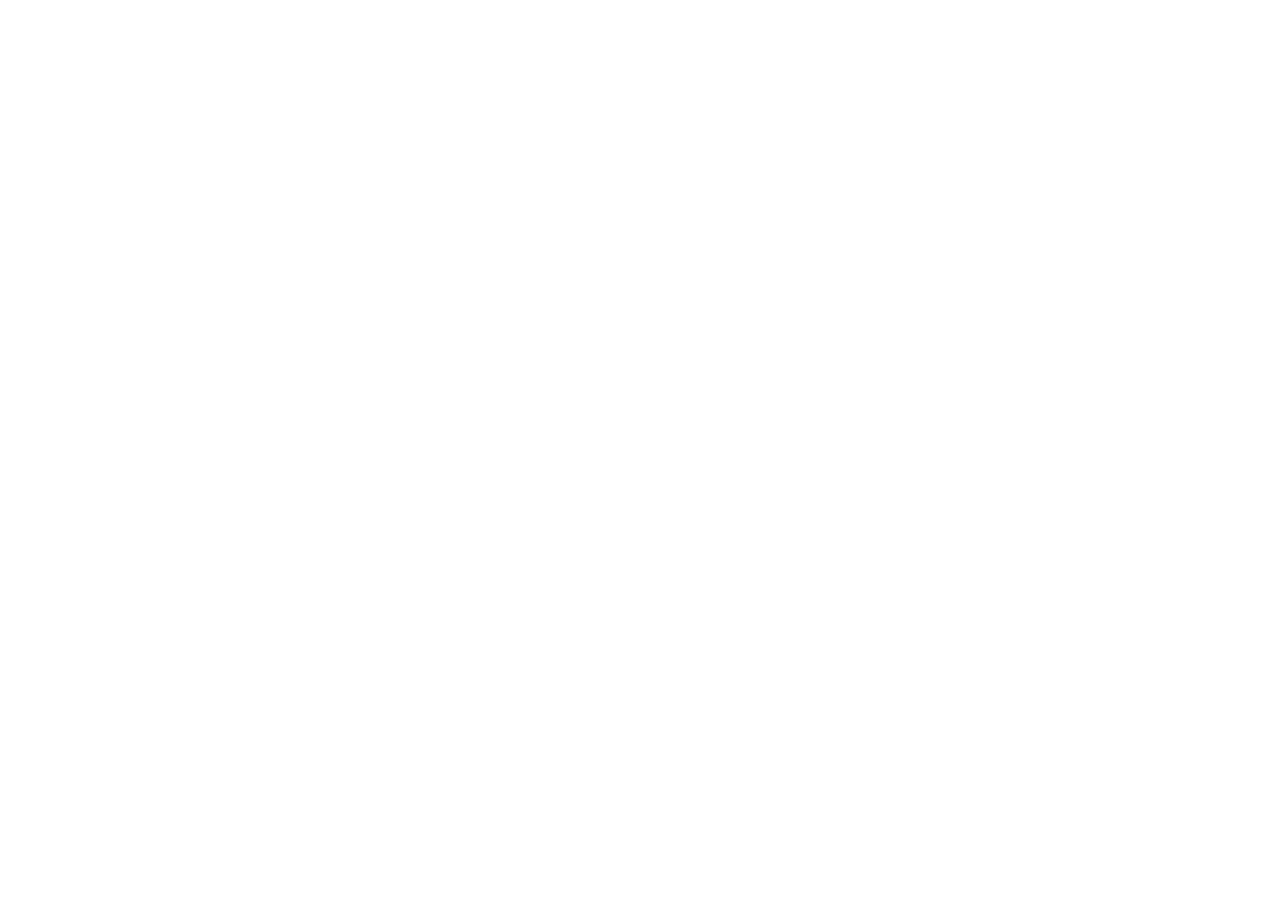
==== commit b16df8a2: "cleaned up site, added buttons, screencaps, and personal pic" ====
--- a/elements.html
+++ b/elements.html
@@ -4,33 +4,33 @@
 	html5up.net | @ajlkn
 	Free for personal and commercial use under the CCA 3.0 license (html5up.net/license)
 -->
-<html>
+<!-- <html>
 	<head>
-		<title>Elements - Stellar by HTML5 UP</title>
+		<title>Melonnie Hicks</title>
 		<meta charset="utf-8" />
 		<meta name="viewport" content="width=device-width, initial-scale=1, user-scalable=no" />
 		<link rel="stylesheet" href="assets/css/main.css" />
 		<noscript><link rel="stylesheet" href="assets/css/noscript.css" /></noscript>
 	</head>
-	<body class="is-preload">
+	<body class="is-preload"> -->
 
 		<!-- Wrapper -->
-			<div id="wrapper">
+			<!-- <div id="wrapper"> -->
 
 				<!-- Header -->
-					<header id="header">
+					<!-- <header id="header">
 						<h1>Elements</h1>
 						<p>Ipsum dolor sit amet nullam</p>
-					</header>
+					</header> -->
 
 				<!-- Main -->
-					<div id="main">
+					<!-- <div id="main"> -->
 
 						<!-- Content -->
-							<section id="content" class="main">
+							<!-- <section id="content" class="main"> -->
 
 								<!-- Text -->
-									<section>
+									<!-- <section>
 										<h2>Text</h2>
 										<p>This is <b>bold</b> and this is <strong>strong</strong>. This is <i>italic</i> and this is <em>emphasized</em>.
 										This is <sup>superscript</sup> text and this is <sub>subscript</sub> text.
@@ -45,19 +45,19 @@
 										<h3>Blockquote</h3>
 										<blockquote>Fringilla nisl. Donec accumsan interdum nisi, quis tincidunt felis sagittis eget tempus euismod. Vestibulum ante ipsum primis in faucibus vestibulum. Blandit adipiscing eu felis iaculis volutpat ac adipiscing accumsan faucibus. Vestibulum ante ipsum primis in faucibus lorem ipsum dolor sit amet nullam adipiscing eu felis.</blockquote>
 										<h3>Preformatted</h3>
-										<pre><code>i = 0;
-
-while (!deck.isInOrder()) {
+										<pre><code>i = 0; -->
+
+<!-- while (!deck.isInOrder()) {
     print 'Iteration ' + i;
     deck.shuffle();
     i++;
-}
-
-print 'It took ' + i + ' iterations to sort the deck.';</code></pre>
-									</section>
+} -->
+
+<!-- print 'It took ' + i + ' iterations to sort the deck.';</code></pre>
+									</section> -->
 
 								<!-- Lists -->
-									<section>
+									<!-- <section>
 										<h2>Lists</h2>
 										<div class="row">
 											<div class="col-6 col-12-medium">
@@ -134,10 +134,10 @@
 												</ul>
 											</div>
 										</div>
-									</section>
+									</section> -->
 
 								<!-- Table -->
-									<section>
+									<!-- <section>
 										<h2>Table</h2>
 										<h3>Default</h3>
 										<div class="table-wrapper">
@@ -230,10 +230,10 @@
 												</tfoot>
 											</table>
 										</div>
-									</section>
+									</section> -->
 
 								<!-- Buttons -->
-									<section>
+									<!-- <section>
 										<h3>Buttons</h3>
 										<ul class="actions">
 											<li><a href="#" class="button primary">Primary</a></li>
@@ -263,10 +263,10 @@
 											<li><span class="button primary disabled">Disabled</span></li>
 											<li><span class="button disabled">Disabled</span></li>
 										</ul>
-									</section>
+									</section> -->
 
 								<!-- Form -->
-									<section>
+									<!-- <section>
 										<h2>Form</h2>
 										<form method="post" action="#">
 											<div class="row gtr-uniform">
@@ -316,10 +316,10 @@
 												</div>
 											</div>
 										</form>
-									</section>
+									</section> -->
 
 								<!-- Image -->
-									<section>
+									<!-- <section>
 										<h2>Image</h2>
 										<h3>Fit</h3>
 										<div class="box alt">
@@ -343,10 +343,10 @@
 
 							</section>
 
-					</div>
+					</div> -->
 
 				<!-- Footer -->
-					<footer id="footer">
+					<!-- <footer id="footer">
 						<section>
 							<h2>Aliquam sed mauris</h2>
 							<p>Sed lorem ipsum dolor sit amet et nullam consequat feugiat consequat magna adipiscing tempus etiam dolore veroeros. eget dapibus mauris. Cras aliquet, nisl ut viverra sollicitudin, ligula erat egestas velit, vitae tincidunt odio.</p>
@@ -375,10 +375,10 @@
 						<p class="copyright">&copy; Untitled. Design: <a href="https://html5up.net">HTML5 UP</a>.</p>
 					</footer>
 
-			</div>
+			</div> -->
 
 		<!-- Scripts -->
-			<script src="assets/js/jquery.min.js"></script>
+			<!-- <script src="assets/js/jquery.min.js"></script>
 			<script src="assets/js/jquery.scrollex.min.js"></script>
 			<script src="assets/js/jquery.scrolly.min.js"></script>
 			<script src="assets/js/browser.min.js"></script>
@@ -386,5 +386,5 @@
 			<script src="assets/js/util.js"></script>
 			<script src="assets/js/main.js"></script>
 
-	</body>
-</html>+	</body> -->
+</html>
--- a/assets/css/main.css
+++ b/assets/css/main.css
@@ -1,10 +1,10 @@
 @import url(fontawesome-all.min.css);
-@import 'https://fonts.googleapis.com/css?family=Source+Sans+Pro:300,400';
-
-/*
-	Stellar by HTML5 UP
-	html5up.net | @ajlkn
-	Free for personal and commercial use under the CCA 3.0 license (html5up.net/license)
+@import 'https://fonts.googleapis.com/css2?family=Comfortaa&display=swap';
+
+/*
+	Stellar by HTML5 UP
+	html5up.net | @ajlkn
+	Free for personal and commercial use under the CCA 3.0 license (html5up.net/license)
 */
 
 html, body, div, span, applet, object,
@@ -37,6 +37,11 @@
 	list-style: none;
 }
 
+.image-splash{
+	height: 200px;
+	width: 350px;
+}
+
 blockquote, q {
 	quotes: none;
 }
@@ -125,7 +130,7 @@
 	}
 
 	body, input, select, textarea {
-		font-family: "Source Sans Pro", Helvetica, sans-serif;
+		font-family: 'Comfortaa', cursive;
 		font-size: 17pt;
 		font-weight: 300;
 		line-height: 1.65;
@@ -260,7 +265,7 @@
 	code {
 		border-radius: 8px;
 		border: solid 1px;
-		font-family: "Courier New", monospace;
+		font-family: 'Comfortaa', cursive;
 		font-size: 0.9em;
 		margin: 0 0.25em;
 		padding: 0.25em 0.65em;
@@ -268,7 +273,7 @@
 
 	pre {
 		-webkit-overflow-scrolling: touch;
-		font-family: "Courier New", monospace;
+		font-family: 'Comfortaa', cursive;
 		font-size: 0.9em;
 		margin: 0 0 2em 0;
 	}
@@ -316,6 +321,11 @@
 
 	h1, h2, h3, h4, h5, h6 {
 		color: #ffffff;
+	}
+
+	#image-me{
+		border-radius: 50%;
+		width: 250px;
 	}
 
 	blockquote {
@@ -2452,13 +2462,13 @@
 				}
 
 	dl {
-		margin: 0 0 2em 0;
+		margin: 0 0 1em 0;
 	}
 
 		dl dt {
 			display: block;
 			font-weight: 400;
-			margin: 0 0 1em 0;
+			margin: 0 0 0 0;
 		}
 
 		dl dd {
@@ -2471,10 +2481,11 @@
 			margin: 0;
 			clear: left;
 			float: left;
+			padding-top: 5px;
 		}
 
 		dl.alt dd {
-			margin: 0 0 0.85em 5.5em;
+			margin: 0 0 0 5.5em;
 		}
 
 		dl.alt:after {
@@ -2489,6 +2500,10 @@
 
 	dl dt {
 		color: #ffffff;
+	}
+
+	#my-email{
+		font-size: 20px;
 	}
 
 /* Actions */
@@ -2631,6 +2646,14 @@
 			}
 
 /* Section/Article */
+
+.projects{
+	color:#3c1361;
+	text-decoration: none;
+}
+.projects:hover{
+	color:#935d8c;
+}
 
 	section.special, article.special {
 		text-align: center;
@@ -3086,7 +3109,7 @@
 		}
 
 		#header.alt {
-			padding: 7em 5em 4em 5em ;
+			padding: 2em 5em 3em 5em ;
 		}
 
 			#header.alt h1 {
@@ -3121,7 +3144,7 @@
 				#header.alt .logo img {
 					display: block;
 					margin: 0 auto;
-					max-width: 75%;
+					max-width: 70%;
 				}
 
 		@media screen and (max-width: 1280px) {
@@ -3131,7 +3154,7 @@
 			}
 
 				#header.alt {
-					padding: 6em 4em 3em 4em ;
+					padding: 4em 4em 3em 4em ;
 				}
 
 		}
@@ -3219,7 +3242,8 @@
 		color: #636363;
 		position: absolute;
 		width: 64em;
-		max-width: calc(100% - 4em);
+		/* max-width: calc(100% - 4em); */
+		max-width: 100vw;
 		padding: 1em;
 		background-color: #f7f7f7;
 		border-top-left-radius: 0.25em;
@@ -3782,4 +3806,4 @@
 				max-width: 100%;
 			}
 
-		}+		}
